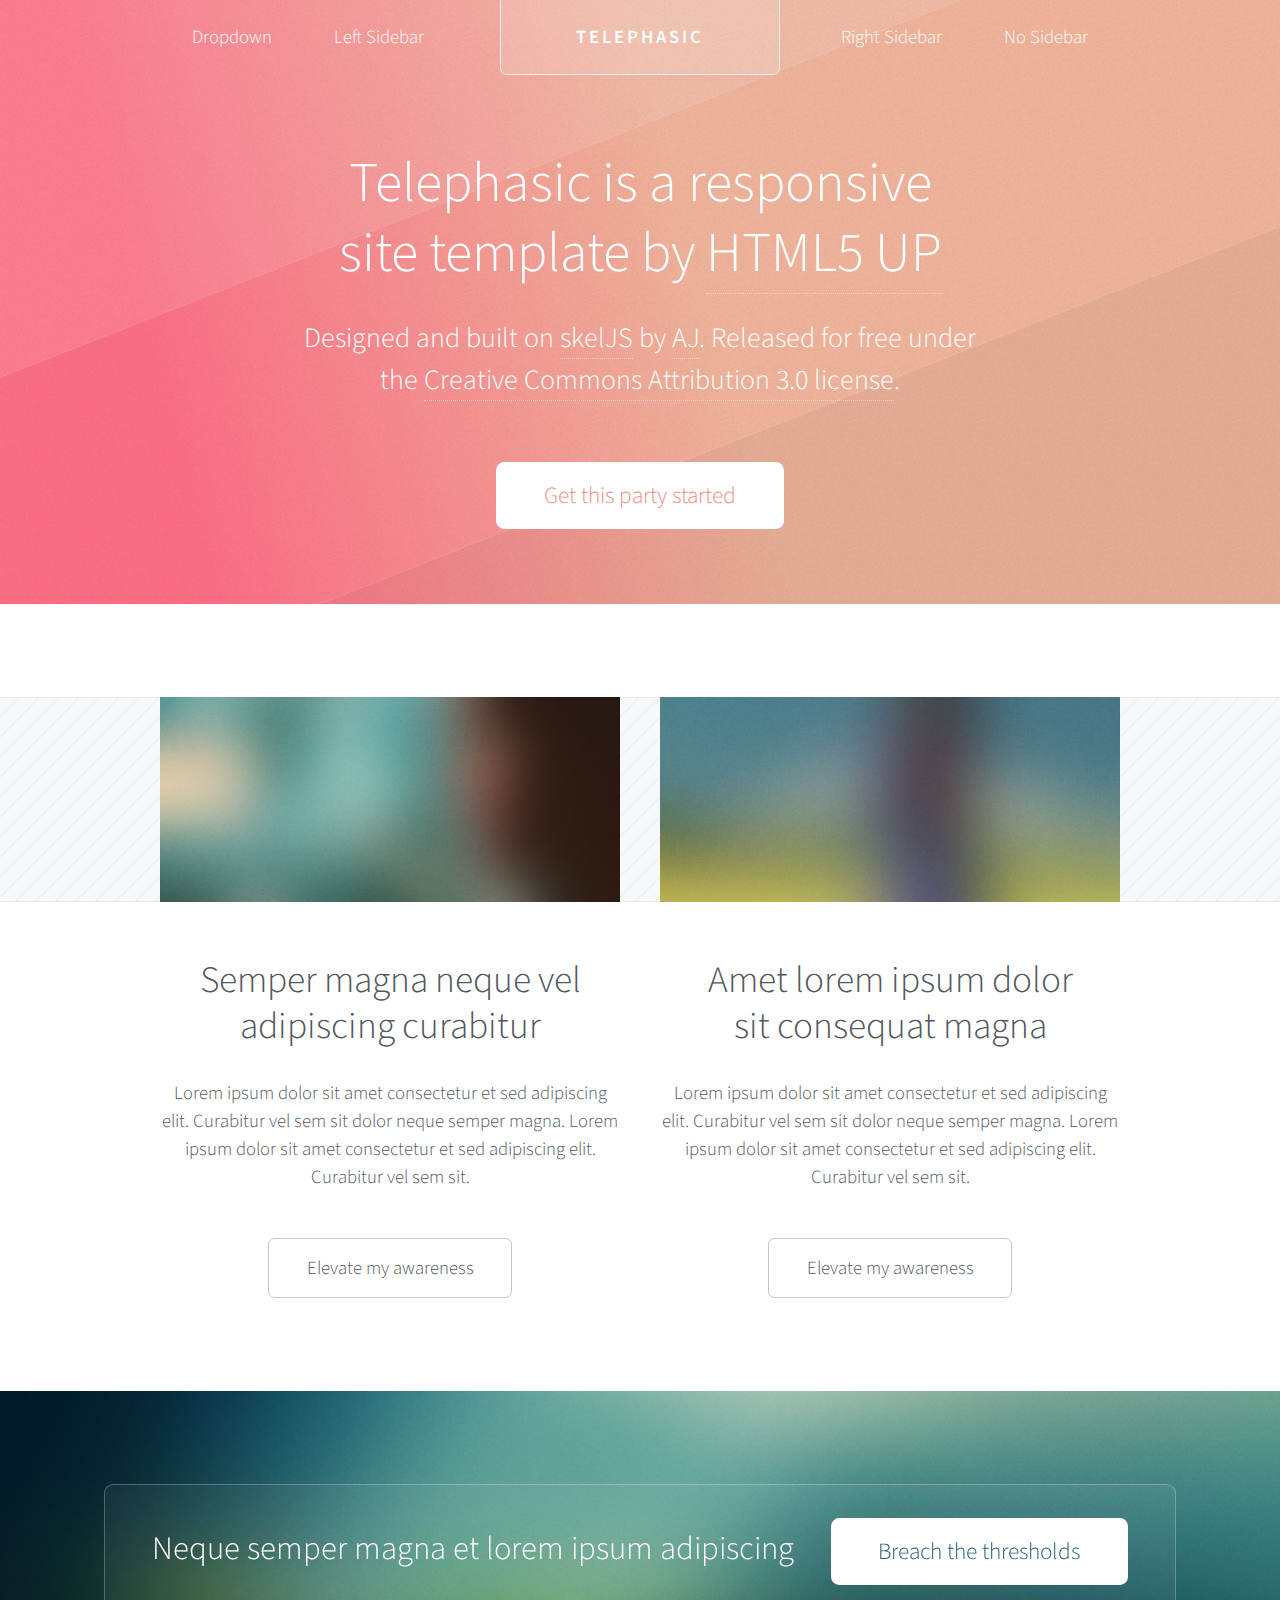
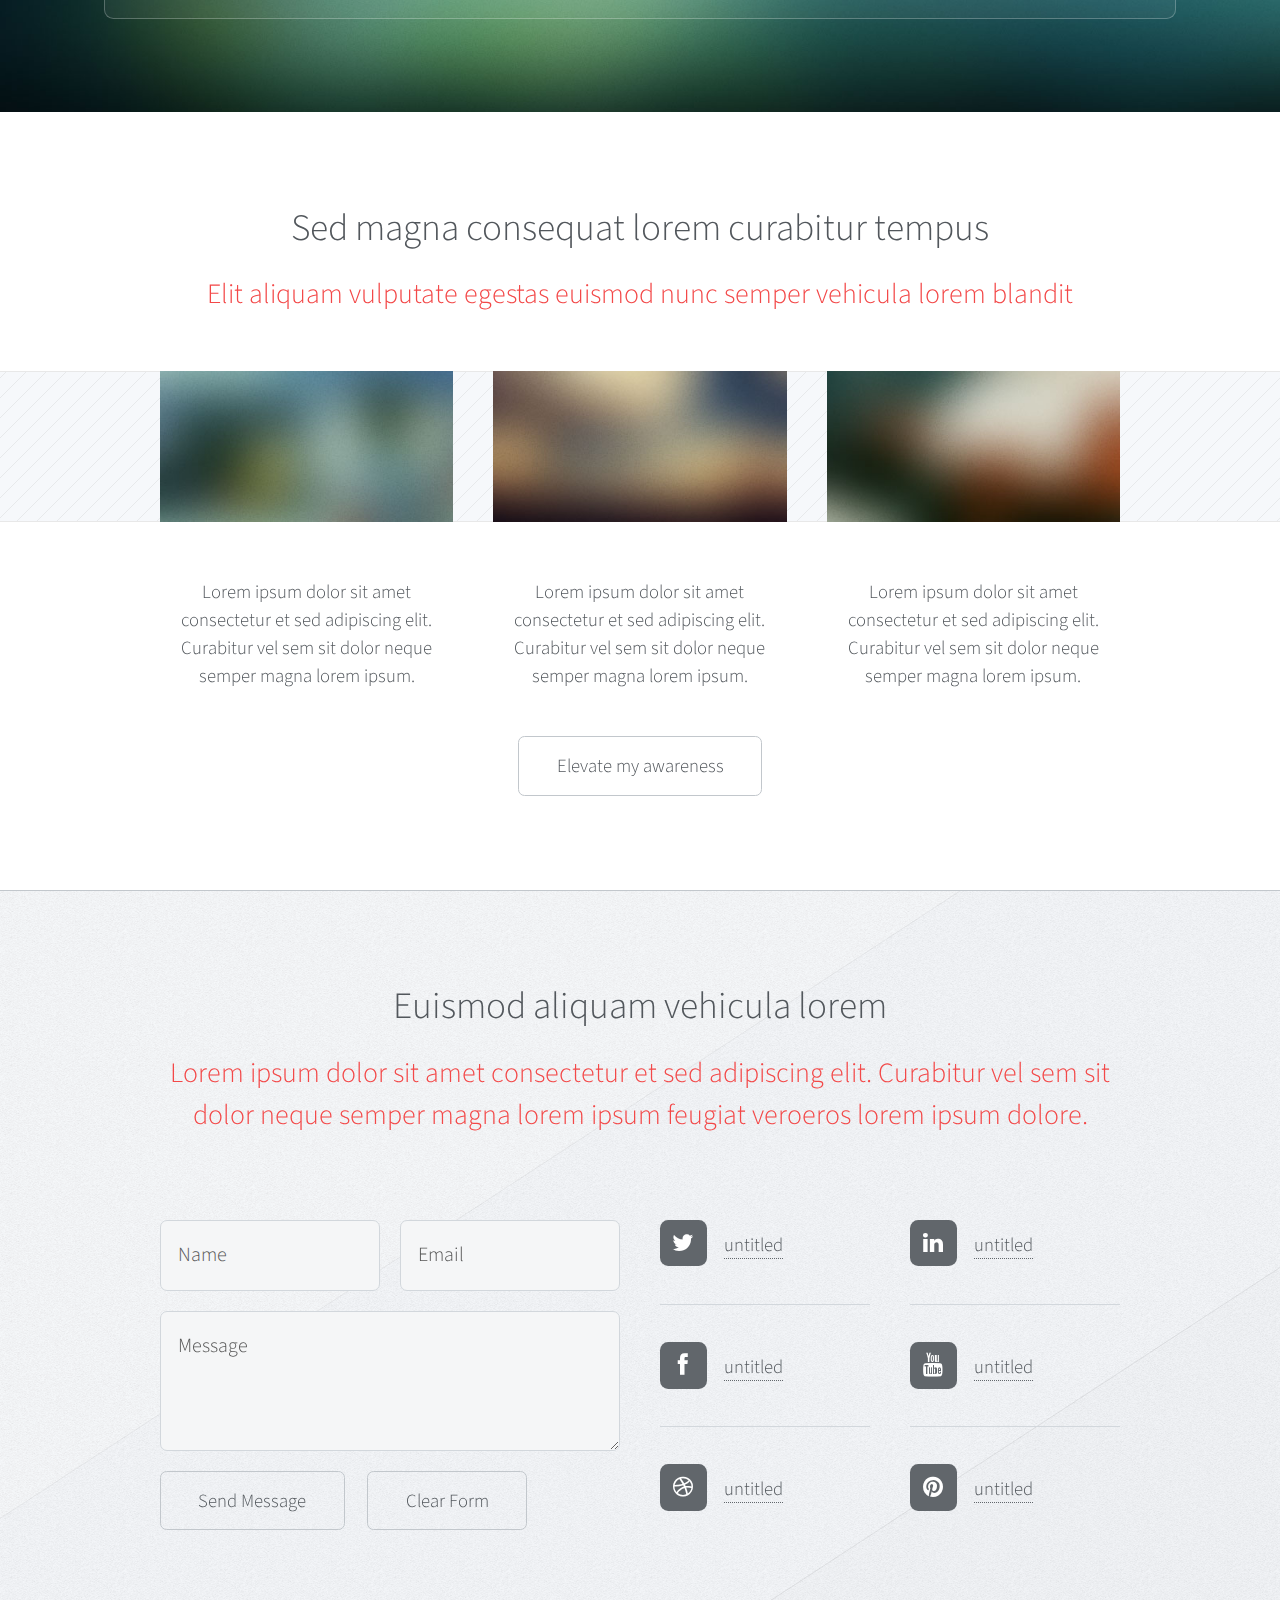
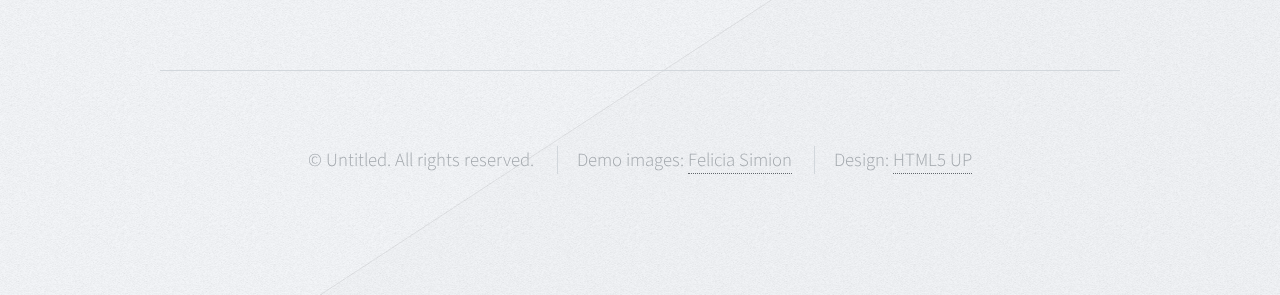
==== new.html @ c493cee6 "updating index and new files" ====
<!DOCTYPE HTML>
<!--
	Telephasic 1.0 by HTML5 UP
	html5up.net | @n33co
	Free for personal and commercial use under the CCA 3.0 license (html5up.net/license)
-->
<html>
	<head>
		<title>Telephasic by HTML5 UP</title>
		<meta http-equiv="content-type" content="text/html; charset=utf-8" />
		<meta name="description" content="" />
		<meta name="keywords" content="" />
		<link href="http://fonts.googleapis.com/css?family=Source+Sans+Pro:300,600" rel="stylesheet" type="text/css" />
		<!--[if lte IE 8]><script src="js/html5shiv.js"><![endif]-->
		<script src="js/jquery.min.js"></script>
		<script src="js/jquery.dropotron.js"></script>
		<script src="js/skel.min.js"></script>
		<script src="js/skel-panels.min.js"></script>
		<script src="js/init.js"></script>
		<noscript>
			<link rel="stylesheet" href="css/skel-noscript.css" />
			<link rel="stylesheet" href="css/style.css" />
			<link rel="stylesheet" href="css/style-n1.css" />
		</noscript>
	</head>
	<body class="homepage">

		<!-- Header Wrapper -->
			<div id="header-wrapper">
						
				<!-- Header -->
					<div id="header" class="container">
						
						<!-- Logo -->
							<h1 id="logo"><a href="index.html">Telephasic</a></h1>
						
						<!-- Nav -->
							<nav id="nav">
								<ul>
									<li>
										<a href="">Dropdown</a>
										<ul>
											<li><a href="#">Lorem ipsum dolor</a></li>
											<li><a href="#">Magna phasellus</a></li>
											<li><a href="#">Etiam dolore nisl</a></li>
											<li>
												<span>Phasellus consequat</span>
												<ul>
													<li><a href="#">Lorem ipsum dolor</a></li>
													<li><a href="#">Phasellus consequat</a></li>
													<li><a href="#">Magna phasellus</a></li>
													<li><a href="#">Etiam dolore nisl</a></li>
												</ul>
											</li>
											<li><a href="#">Veroeros feugiat</a></li>
										</ul>
									</li>
									<li><a href="left-sidebar.html">Left Sidebar</a></li>
									<li class="break"><a href="right-sidebar.html">Right Sidebar</a></li>
									<li><a href="no-sidebar.html">No Sidebar</a></li>
								</ul>
							</nav>

					</div>

				<!-- Hero -->
					<section id="hero" class="container">
						<header>
							<h2>Telephasic is a responsive<br />
							site template by <a href="http://html5up.net/">HTML5 UP</a></h2>
						</header>
						<p>Designed and built on <a href="http://skeljs.org">skelJS</a> by <a href="http://n33.co">AJ</a>. Released for free under<br />
						the <a href="http://html5up.net/license/">Creative Commons Attribution 3.0 license</a>.</p>
						<ul class="actions">
							<li><a href="#" class="button">Get this party started</a></li>
						</ul>
					</section>

			</div>

		<!-- Features 1 -->
			<div class="wrapper">

				<div class="container">
					<div class="row">
						<section class="6u feature">
							<div class="image-wrapper first">
								<a href="http://ineedchemicalx.deviantart.com/art/Mind-is-a-clear-stage-375431607" class="image full first"><img src="images/pic01.jpg" alt="" /></a>
							</div>
							<header>
								<h2>Semper magna neque vel<br />
								adipiscing curabitur</h2>
							</header>
							<p>Lorem ipsum dolor sit amet consectetur et sed adipiscing elit. Curabitur vel 
							sem sit dolor neque semper magna. Lorem ipsum dolor sit amet consectetur et sed 
							adipiscing elit. Curabitur vel sem sit.</p>
							<ul class="actions">
								<li><a href="#" class="button">Elevate my awareness</a></li>
							</ul>
						</section>
						<section class="6u feature">
							<div class="image-wrapper">
								<a href="http://ineedchemicalx.deviantart.com/art/Freebird-378379295" class="image full"><img src="images/pic02.jpg" alt="" /></a>
							</div>
							<header>
								<h2>Amet lorem ipsum dolor<br />
								sit consequat magna</h2>
							</header>
							<p>Lorem ipsum dolor sit amet consectetur et sed adipiscing elit. Curabitur vel 
							sem sit dolor neque semper magna. Lorem ipsum dolor sit amet consectetur et sed 
							adipiscing elit. Curabitur vel sem sit.</p>
							<ul class="actions">
								<li><a href="#" class="button">Elevate my awareness</a></li>
							</ul>
						</section>
					</div>
				</div>

			</div>
			
		<!-- Promo -->
			<div id="promo-wrapper">
			
				<section id="promo">
					<h2>Neque semper magna et lorem ipsum adipiscing</h2>
					<a href="http://ineedchemicalx.deviantart.com/art/A-breath-of-Hope-366359145" class="button">Breach the thresholds</a>
				</section>
			
			</div>
			
		<!-- Features 2 -->
			<div class="wrapper">
			
				<section class="container">
					<header class="major">
						<h2>Sed magna consequat lorem curabitur tempus</h2>
						<span>Elit aliquam vulputate egestas euismod nunc semper vehicula lorem blandit</span>
					</header>
					<div class="row features">
						<section class="4u feature">
							<div class="image-wrapper first">
								<a href="http://ineedchemicalx.deviantart.com/art/Time-goes-by-too-fast-335982438" class="image full"><img src="images/pic03.jpg" alt="" /></a>
							</div>
							<p>Lorem ipsum dolor sit amet consectetur et sed adipiscing elit. Curabitur 
							vel sem sit dolor neque semper magna lorem ipsum.</p>
						</section>
						<section class="4u feature">
							<div class="image-wrapper">
								<a href="http://ineedchemicalx.deviantart.com/art/Kingdom-of-the-Wind-348268044" class="image full"><img src="images/pic04.jpg" alt="" /></a>
							</div>
							<p>Lorem ipsum dolor sit amet consectetur et sed adipiscing elit. Curabitur 
							vel sem sit dolor neque semper magna lorem ipsum.</p>
						</section>
						<section class="4u feature">
							<div class="image-wrapper">
								<a href="http://ineedchemicalx.deviantart.com/art/Elysium-355393900" class="image full"><img src="images/pic05.jpg" alt="" /></a>
							</div>
							<p>Lorem ipsum dolor sit amet consectetur et sed adipiscing elit. Curabitur 
							vel sem sit dolor neque semper magna lorem ipsum.</p>
						</section>
					</div>
					<ul class="actions major">
						<li><a href="#" class="button">Elevate my awareness</a></li>
					</ul>
				</section>
			
			</div>

		<!-- Footer Wrapper -->
			<div id="footer-wrapper">

				<!-- Footer -->
					<div id="footer" class="container">
						<header class="major">
							<h2>Euismod aliquam vehicula lorem</h2>
							<span>Lorem ipsum dolor sit amet consectetur et sed adipiscing elit. Curabitur vel sem sit<br />
							dolor neque semper magna lorem ipsum feugiat veroeros lorem ipsum dolore.</span>
						</header>
						<div class="row">
							<section class="6u">
								<form method="post" action="#">
									<div class="row half">
										<div class="6u">
											<input name="name" placeholder="Name" type="text" class="text" />
										</div>
										<div class="6u">
											<input name="email" placeholder="Email" type="text" class="text" />
										</div>
									</div>
									<div class="row half">
										<div class="12u">
											<textarea name="message" placeholder="Message"></textarea>
										</div>
									</div>
									<div class="row half">
										<div class="12u">
											<ul class="actions">
												<li><a href="#" class="button">Send Message</a></li>
												<li><a href="#" class="button">Clear Form</a></li>
											</ul>
										</div>
									</div>
								</form>
							</section>
							<section class="6u">
								<div class="row no-collapse-1">
									<ul class="divided icons 6u">
										<li class="icon icon-twitter"><a href="#"><span class="extra">twitter.com/</span>untitled</a></li>
										<li class="icon icon-facebook"><a href="#"><span class="extra">facebook.com/</span>untitled</a></li>
										<li class="icon icon-dribbble"><a href="#"><span class="extra">dribbble.com/</span>untitled</a></li>
									</ul>
									<ul class="divided icons 6u">
										<li class="icon icon-linkedin"><a href="#"><span class="extra">linkedin.com/</span>untitled</a></li>
										<li class="icon icon-youtube"><a href="#"><span class="extra">youtube.com/</span>untitled</a></li>
										<li class="icon icon-pinterest"><a href="#"><span class="extra">pinterest.com/</span>untitled</a></li>
									</ul>
								</div>
							</section>
						</div>
					</div>

				<!-- Copyright -->
					<div id="copyright" class="container">
						<ul class="menu">
							<li>&copy; Untitled. All rights reserved.</li>
							<li>Demo images: <a href="http://ineedchemicalx.deviantart.com/">Felicia Simion</a></li>
							<li>Design: <a href="http://html5up.net/">HTML5 UP</a></li>
						</ul>
					</div>

			</div>

	</body>
</html>
---- css/skel-noscript.css ----
html,body,div,span,applet,object,iframe,h1,h2,h3,h4,h5,h6,p,blockquote,pre,a,abbr,acronym,address,big,cite,code,del,dfn,em,img,ins,kbd,q,s,samp,small,strike,strong,sub,sup,tt,var,b,u,i,center,dl,dt,dd,ol,ul,li,fieldset,form,label,legend,table,caption,tbody,tfoot,thead,tr,th,td,article,aside,canvas,details,embed,figure,figcaption,footer,header,hgroup,menu,nav,output,ruby,section,summary,time,mark,audio,video{margin:0;padding:0;border:0;font-size:100%;font:inherit;vertical-align:baseline}article,aside,details,figcaption,figure,footer,header,hgroup,menu,nav,section{display:block}body{line-height:1}ol,ul{list-style:none}blockquote,q{quotes:none}blockquote:before,blockquote:after,q:before,q:after{content:'';content:none}table{border-collapse:collapse;border-spacing:0}body{-webkit-text-size-adjust:none}*,*:before,*:after{-moz-box-sizing:border-box;-webkit-box-sizing:border-box;-o-box-sizing:border-box;-ms-box-sizing:border-box;box-sizing:border-box}.container{width:1200px;margin:0 auto}.\31 2u{width:100%}.\31 1u{width:91.6666666667%}.\31 0u{width:83.3333333333%}.\39 u{width:75%}.\38 u{width:66.6666666667%}.\37 u{width:58.3333333333%}.\36 u{width:50%}.\35 u{width:41.6666666667%}.\34 u{width:33.3333333333%}.\33 u{width:25%}.\32 u{width:16.6666666667%}.\31 u{width:8.3333333333%}.\-11u{margin-left:91.6666666667%}.\-10u{margin-left:83.3333333333%}.\-9u{margin-left:75%}.\-8u{margin-left:66.6666666667%}.\-7u{margin-left:58.3333333333%}.\-6u{margin-left:50%}.\-5u{margin-left:41.6666666667%}.\-4u{margin-left:33.3333333333%}.\-3u{margin-left:25%}.\-2u{margin-left:16.6666666667%}.\-1u{margin-left:8.3333333333%}.row>*{padding:50px 0 0 50px;float:left;-moz-box-sizing:border-box;-webkit-box-sizing:border-box;-o-box-sizing:border-box;-ms-box-sizing:border-box;box-sizing:border-box}.row+.row>*{padding-top:50px}.row{margin-left:-50px}.row:after{content:'';display:block;clear:both;height:0}.row:first-child>*{padding-top:0}.row>*{padding-top:0}.row.flush{margin-left:0}.row.flush>*{padding:0 !important}.row.half>*{padding:25px 0 0 25px}.row.half+.row.half>*{padding-top:25px}.row.half{margin-left:-25px}.row.double>*{padding:100px 0 0 100px}.row.double+.row.double>*{padding-top:100px}.row.double{margin-left:-100px}
---- css/style.css ----
@charset 'UTF-8';

@font-face {
	font-family: 'FontAwesome';
	src: url('font/fontawesome-webfont.eot?v=3.2.1');
	src: url('font/fontawesome-webfont.eot?#iefix&v=3.2.1') format('embedded-opentype'), url('font/fontawesome-webfont.woff?v=3.2.1') format('woff'), url('font/fontawesome-webfont.ttf?v=3.2.1') format('truetype'), url('font/fontawesome-webfont.svg#fontawesomeregular?v=3.2.1') format('svg');
	font-weight: normal;
	font-style: normal;
}

/*
	Telephasic 1.0 by HTML5 UP
	html5up.net | @n33co
	Free for personal and commercial use under the CCA 3.0 license (html5up.net/license)
*/

/*********************************************************************************/
/* Basic                                                                         */
/*********************************************************************************/

	body
	{
		background: #f5f7fa;
	}

	body,input,textarea,select
	{
		font-family: 'Source Sans Pro', sans-serif;
		font-weight: 300;
		color: #52575c;
	}

	h1,h2,h3,h4,h5,h6
	{
		font-weight: 300;
		color: #52575c;
	}
	
		h1 a, h2 a, h3 a, h4 a, h5 a, h6 a
		{
			color: inherit;
			text-decoration: none;
		}

	a
	{
		color: inherit;
		text-decoration: none;
		border-bottom: dotted 1px #62676c;
		-moz-transition: color 0.25s ease-in-out, border-color 0.25s ease-in-out, background-color 0.25s ease-in-out;
		-webkit-transition: color 0.25s ease-in-out, border-color 0.25s ease-in-out, background-color 0.25s ease-in-out;
		-o-transition: color 0.25s ease-in-out, border-color 0.25s ease-in-out, background-color 0.25s ease-in-out;
		-ms-transition: color 0.25s ease-in-out, border-color 0.25s ease-in-out, background-color 0.25s ease-in-out;
		transition: color 0.25s ease-in-out, border-color 0.25s ease-in-out, background-color 0.25s ease-in-out;
	}
	
		a:hover
		{
			color: #f35858;
			border-bottom-color: rgba(255,255,255,0);
		}

	strong, b
	{
		font-weight: 300;
		color: #42474c;
	}
	
	em, i
	{
		font-style: italic;
	}
	
	sub
	{
		position: relative;
		top: 0.5em;
		font-size: 0.8em;
	}
	
	sup
	{
		position: relative;
		top: -0.5em;
		font-size: 0.8em;
	}
	
	hr
	{
		border: 0;
		border-top: solid 1px #ddd;
	}
	
	blockquote
	{
		border-left: solid 0.5em #ddd;
		padding: 1em 0 1em 2em;
		font-style: italic;
	}
	
	p, ul, ol, dl, table, .features
	{
		margin-bottom: 1.5em;
	}

	br.clear
	{
		clear: both;
	}

	header
	{
	}
	
		header > span
		{
			display: block;
			color: #f34848;
		}

		header.major
		{
			text-align: center;
		}

	.feature
	{
		text-align: center;
	}
	
	/* Sections/Articles */
	
		section,
		article
		{
			margin-bottom: 3em;
		}
		
		section > :last-child,
		article > :last-child
		{
			margin-bottom: 0;
		}

		section:last-child,
		article:last-child
		{
			margin-bottom: 0;
		}
		
		.row > section,
		.row > article
		{
			margin-bottom: 0;
		}

	/* Images */

		.image
		{
			display: inline-block;
			-moz-transition: opacity 0.25s ease-in-out;
			-webkit-transition: opacity 0.25s ease-in-out;
			-o-transition: opacity 0.25s ease-in-out;
			-ms-transition: opacity 0.25s ease-in-out;
			transition: opacity 0.25s ease-in-out;
			outline: 0;
			border: 0;
		}
		
			.image img
			{
				display: block;
				width: 100%;
			}

			.image.full
			{
				display: block;
				width: 100%;
				margin: 0 0 3em 0;
			}
			
			.image.left
			{
				float: left;
				margin: 0 2em 2em 0;
			}
			
			.image.centered
			{
				display: block;
				margin: 0 0 3em 0;
			}

				.image.centered img
				{
					margin: 0 auto;
					width: auto;
				}

			a.image:hover
			{
				opacity: 0.85;
			}

	/* Lists */

		ul.default
		{
		}

		ul.actions
		{
			padding-top: 1em;
		}
		
			ul.actions.major
			{
				text-align: center;
			}
		
			ul.actions li
			{
				display: inline-block;
				margin-left: 1em;
			}
			
				ul.actions li:first-child
				{
					margin-left: 0;
				}

		ul.divided
		{
		}

			ul.divided li
			{
				border-top: solid 1px #d2d7dc;
				padding-top: 2em;
				margin-top: 2em;
			}
			
			ul.divided li:first-child
			{
				padding-top: 0;
				margin-top: 0;
				border-top: 0;
			}

		ul.icons
		{
		}
		
			ul.icons li:before
			{
				display: inline-block;
				color: #fff;
				background: #61666b;
				width: 2em;
				height: 2em;
				border-radius: 0.35em;
				text-align: center;
				line-height: 2em;
				margin-right: 0.75em;
			}

		ul.menu
		{
		}
		
			ul.menu li
			{
				display: inline-block;
				border-left: solid 1px #d2d7dc;
				padding-left: 1em;
				margin-left: 1em;
			}
			
			ul.menu li:first-child
			{
				border-left: 0;
				padding-left: 0;
				margin-left: 0;
			}

		ol.default
		{
		}

	/* Forms */

		form
		{
		}
		
			form .actions
			{
				padding-top: 0;
			}
		
			form label
			{
				display: block;
			}
		
			form input.text,
			form select,
			form textarea
			{
				-webkit-appearance: none;
				display: block;
				background: #f3f4f5;
				border: solid 1px #d2d7dc;
				border-radius: 0.35em;
				width: 100%;
				padding: 0.85em;
				-moz-transition: background-color 0.25s ease-in-out;
				-webkit-transition: background-color 0.25s ease-in-out;
				-o-transition: background-color 0.25s ease-in-out;
				-ms-transition: background-color 0.25s ease-in-out;
				transition: background-color 0.25s ease-in-out;
			}

				form input.text:focus,
				form select:focus,
				form textarea:focus
				{
					background: #fff;
				}
				
				form textarea
				{
					min-height: 7em;
				}

				form .formerize-placeholder
				{
					color: #555 !important;
				}

				form ::-webkit-input-placeholder
				{
					color: #555 !important;
				}

				form :-moz-placeholder
				{
					color: #555 !important;
				}

				form ::-moz-placeholder
				{
					color: #555 !important;
				}

				form :-ms-input-placeholder
				{
					color: #555 !important;
				}

				form ::-moz-focus-inner
				{
					border: 0;
				}
			
	/* Tables */
	
		table
		{
			width: 100%;
		}
		
			table.style1
			{
				width: 100%;
			}
			
				table.style1 tbody tr:nth-child(2n+2)
				{
					background: #f4f4f4;
				}
				
				table.style1 td
				{
					padding: 0.5em 1em 0.5em 1em;
				}
				
				table.style1 th
				{
					text-align: left;
					font-weight: bold;
					padding: 0.5em 1em 0.5em 1em;
				}
			
				table.style1 thead
				{
					background: #444;
					color: #fff;
				}
				
				table.style1 tfoot
				{
					background: #eee;
				}
				
				table.style1 tbody
				{
				}

	/* Buttons */
		
		.button
		{
			display: inline-block;
			color: inherit;
			text-decoration: none;
			border: solid 1px #c2c7cc;
			border-radius: 0.35em;
			padding: 0.8em 2em 0.8em 2em;
		}

			.button:hover
			{
				color: #f35858;
				border-color: rgba(243,88,88,0.5);
			}
			
			.button:active
			{
			}
		
			.button.alt
			{
			}

				.button.alt:hover
				{
				}
				
				.button.alt:active
				{
				}
		
			.button.small
			{
			}
			
			.button.big
			{
			}
			
			.button.huge
			{
			}

/*********************************************************************************/
/* Icons                                                                         */
/* Powered by Font Awesome by Dave Gandy | http://fontawesome.io                 */
/* Licensed under the SIL OFL 1.1 (font), MIT (CSS)                              */
/*********************************************************************************/

	.icon
	{
		text-decoration: none;
	}

		.icon:before
		{
			font-family: FontAwesome;
			font-size: 1.25em;
			text-decoration: none;
			font-weight: normal;
			font-style: normal;
			-webkit-text-rendering: optimizeLegibility;
			-moz-text-rendering: optimizeLegibility;
			-ms-text-rendering: optimizeLegibility;
			-o-text-rendering: optimizeLegibility;
			text-rendering: optimizeLegibility;
			-webkit-font-smoothing: antialiased;
			-moz-font-smoothing: antialiased;
			-ms-font-smoothing: antialiased;
			-o-font-smoothing: antialiased;
			font-smoothing: antialiased;
		}

		.icon-glass:before{content:"\f000";}
		.icon-music:before{content:"\f001";}
		.icon-search:before{content:"\f002";}
		.icon-envelope-alt:before{content:"\f003";}
		.icon-heart:before{content:"\f004";}
		.icon-star:before{content:"\f005";}
		.icon-star-empty:before{content:"\f006";}
		.icon-user:before{content:"\f007";}
		.icon-film:before{content:"\f008";}
		.icon-th-large:before{content:"\f009";}
		.icon-th:before{content:"\f00a";}
		.icon-th-list:before{content:"\f00b";}
		.icon-ok:before{content:"\f00c";}
		.icon-remove:before{content:"\f00d";}
		.icon-zoom-in:before{content:"\f00e";}
		.icon-zoom-out:before{content:"\f010";}
		.icon-power-off:before,.icon-off:before{content:"\f011";}
		.icon-signal:before{content:"\f012";}
		.icon-gear:before,.icon-cog:before{content:"\f013";}
		.icon-trash:before{content:"\f014";}
		.icon-home:before{content:"\f015";}
		.icon-file-alt:before{content:"\f016";}
		.icon-time:before{content:"\f017";}
		.icon-road:before{content:"\f018";}
		.icon-download-alt:before{content:"\f019";}
		.icon-download:before{content:"\f01a";}
		.icon-upload:before{content:"\f01b";}
		.icon-inbox:before{content:"\f01c";}
		.icon-play-circle:before{content:"\f01d";}
		.icon-rotate-right:before,.icon-repeat:before{content:"\f01e";}
		.icon-refresh:before{content:"\f021";}
		.icon-list-alt:before{content:"\f022";}
		.icon-lock:before{content:"\f023";}
		.icon-flag:before{content:"\f024";}
		.icon-headphones:before{content:"\f025";}
		.icon-volume-off:before{content:"\f026";}
		.icon-volume-down:before{content:"\f027";}
		.icon-volume-up:before{content:"\f028";}
		.icon-qrcode:before{content:"\f029";}
		.icon-barcode:before{content:"\f02a";}
		.icon-tag:before{content:"\f02b";}
		.icon-tags:before{content:"\f02c";}
		.icon-book:before{content:"\f02d";}
		.icon-bookmark:before{content:"\f02e";}
		.icon-print:before{content:"\f02f";}
		.icon-camera:before{content:"\f030";}
		.icon-font:before{content:"\f031";}
		.icon-bold:before{content:"\f032";}
		.icon-italic:before{content:"\f033";}
		.icon-text-height:before{content:"\f034";}
		.icon-text-width:before{content:"\f035";}
		.icon-align-left:before{content:"\f036";}
		.icon-align-center:before{content:"\f037";}
		.icon-align-right:before{content:"\f038";}
		.icon-align-justify:before{content:"\f039";}
		.icon-list:before{content:"\f03a";}
		.icon-indent-left:before{content:"\f03b";}
		.icon-indent-right:before{content:"\f03c";}
		.icon-facetime-video:before{content:"\f03d";}
		.icon-picture:before{content:"\f03e";}
		.icon-pencil:before{content:"\f040";}
		.icon-map-marker:before{content:"\f041";}
		.icon-adjust:before{content:"\f042";}
		.icon-tint:before{content:"\f043";}
		.icon-edit:before{content:"\f044";}
		.icon-share:before{content:"\f045";}
		.icon-check:before{content:"\f046";}
		.icon-move:before{content:"\f047";}
		.icon-step-backward:before{content:"\f048";}
		.icon-fast-backward:before{content:"\f049";}
		.icon-backward:before{content:"\f04a";}
		.icon-play:before{content:"\f04b";}
		.icon-pause:before{content:"\f04c";}
		.icon-stop:before{content:"\f04d";}
		.icon-forward:before{content:"\f04e";}
		.icon-fast-forward:before{content:"\f050";}
		.icon-step-forward:before{content:"\f051";}
		.icon-eject:before{content:"\f052";}
		.icon-chevron-left:before{content:"\f053";}
		.icon-chevron-right:before{content:"\f054";}
		.icon-plus-sign:before{content:"\f055";}
		.icon-minus-sign:before{content:"\f056";}
		.icon-remove-sign:before{content:"\f057";}
		.icon-ok-sign:before{content:"\f058";}
		.icon-question-sign:before{content:"\f059";}
		.icon-info-sign:before{content:"\f05a";}
		.icon-screenshot:before{content:"\f05b";}
		.icon-remove-circle:before{content:"\f05c";}
		.icon-ok-circle:before{content:"\f05d";}
		.icon-ban-circle:before{content:"\f05e";}
		.icon-arrow-left:before{content:"\f060";}
		.icon-arrow-right:before{content:"\f061";}
		.icon-arrow-up:before{content:"\f062";}
		.icon-arrow-down:before{content:"\f063";}
		.icon-mail-forward:before,.icon-share-alt:before{content:"\f064";}
		.icon-resize-full:before{content:"\f065";}
		.icon-resize-small:before{content:"\f066";}
		.icon-plus:before{content:"\f067";}
		.icon-minus:before{content:"\f068";}
		.icon-asterisk:before{content:"\f069";}
		.icon-exclamation-sign:before{content:"\f06a";}
		.icon-gift:before{content:"\f06b";}
		.icon-leaf:before{content:"\f06c";}
		.icon-fire:before{content:"\f06d";}
		.icon-eye-open:before{content:"\f06e";}
		.icon-eye-close:before{content:"\f070";}
		.icon-warning-sign:before{content:"\f071";}
		.icon-plane:before{content:"\f072";}
		.icon-calendar:before{content:"\f073";}
		.icon-random:before{content:"\f074";}
		.icon-comment:before{content:"\f075";}
		.icon-magnet:before{content:"\f076";}
		.icon-chevron-up:before{content:"\f077";}
		.icon-chevron-down:before{content:"\f078";}
		.icon-retweet:before{content:"\f079";}
		.icon-shopping-cart:before{content:"\f07a";}
		.icon-folder-close:before{content:"\f07b";}
		.icon-folder-open:before{content:"\f07c";}
		.icon-resize-vertical:before{content:"\f07d";}
		.icon-resize-horizontal:before{content:"\f07e";}
		.icon-bar-chart:before{content:"\f080";}
		.icon-twitter-sign:before{content:"\f081";}
		.icon-facebook-sign:before{content:"\f082";}
		.icon-camera-retro:before{content:"\f083";}
		.icon-key:before{content:"\f084";}
		.icon-gears:before,.icon-cogs:before{content:"\f085";}
		.icon-comments:before{content:"\f086";}
		.icon-thumbs-up-alt:before{content:"\f087";}
		.icon-thumbs-down-alt:before{content:"\f088";}
		.icon-star-half:before{content:"\f089";}
		.icon-heart-empty:before{content:"\f08a";}
		.icon-signout:before{content:"\f08b";}
		.icon-linkedin-sign:before{content:"\f08c";}
		.icon-pushpin:before{content:"\f08d";}
		.icon-external-link:before{content:"\f08e";}
		.icon-signin:before{content:"\f090";}
		.icon-trophy:before{content:"\f091";}
		.icon-github-sign:before{content:"\f092";}
		.icon-upload-alt:before{content:"\f093";}
		.icon-lemon:before{content:"\f094";}
		.icon-phone:before{content:"\f095";}
		.icon-unchecked:before,.icon-check-empty:before{content:"\f096";}
		.icon-bookmark-empty:before{content:"\f097";}
		.icon-phone-sign:before{content:"\f098";}
		.icon-twitter:before{content:"\f099";}
		.icon-facebook:before{content:"\f09a";}
		.icon-github:before{content:"\f09b";}
		.icon-unlock:before{content:"\f09c";}
		.icon-credit-card:before{content:"\f09d";}
		.icon-rss:before{content:"\f09e";}
		.icon-hdd:before{content:"\f0a0";}
		.icon-bullhorn:before{content:"\f0a1";}
		.icon-bell:before{content:"\f0a2";}
		.icon-certificate:before{content:"\f0a3";}
		.icon-hand-right:before{content:"\f0a4";}
		.icon-hand-left:before{content:"\f0a5";}
		.icon-hand-up:before{content:"\f0a6";}
		.icon-hand-down:before{content:"\f0a7";}
		.icon-circle-arrow-left:before{content:"\f0a8";}
		.icon-circle-arrow-right:before{content:"\f0a9";}
		.icon-circle-arrow-up:before{content:"\f0aa";}
		.icon-circle-arrow-down:before{content:"\f0ab";}
		.icon-globe:before{content:"\f0ac";}
		.icon-wrench:before{content:"\f0ad";}
		.icon-tasks:before{content:"\f0ae";}
		.icon-filter:before{content:"\f0b0";}
		.icon-briefcase:before{content:"\f0b1";}
		.icon-fullscreen:before{content:"\f0b2";}
		.icon-group:before{content:"\f0c0";}
		.icon-link:before{content:"\f0c1";}
		.icon-cloud:before{content:"\f0c2";}
		.icon-beaker:before{content:"\f0c3";}
		.icon-cut:before{content:"\f0c4";}
		.icon-copy:before{content:"\f0c5";}
		.icon-paperclip:before,.icon-paper-clip:before{content:"\f0c6";}
		.icon-save:before{content:"\f0c7";}
		.icon-sign-blank:before{content:"\f0c8";}
		.icon-reorder:before{content:"\f0c9";}
		.icon-list-ul:before{content:"\f0ca";}
		.icon-list-ol:before{content:"\f0cb";}
		.icon-strikethrough:before{content:"\f0cc";}
		.icon-underline:before{content:"\f0cd";}
		.icon-table:before{content:"\f0ce";}
		.icon-magic:before{content:"\f0d0";}
		.icon-truck:before{content:"\f0d1";}
		.icon-pinterest:before{content:"\f0d2";}
		.icon-pinterest-sign:before{content:"\f0d3";}
		.icon-google-plus-sign:before{content:"\f0d4";}
		.icon-google-plus:before{content:"\f0d5";}
		.icon-money:before{content:"\f0d6";}
		.icon-caret-down:before{content:"\f0d7";}
		.icon-caret-up:before{content:"\f0d8";}
		.icon-caret-left:before{content:"\f0d9";}
		.icon-caret-right:before{content:"\f0da";}
		.icon-columns:before{content:"\f0db";}
		.icon-sort:before{content:"\f0dc";}
		.icon-sort-down:before{content:"\f0dd";}
		.icon-sort-up:before{content:"\f0de";}
		.icon-envelope:before{content:"\f0e0";}
		.icon-linkedin:before{content:"\f0e1";}
		.icon-rotate-left:before,.icon-undo:before{content:"\f0e2";}
		.icon-legal:before{content:"\f0e3";}
		.icon-dashboard:before{content:"\f0e4";}
		.icon-comment-alt:before{content:"\f0e5";}
		.icon-comments-alt:before{content:"\f0e6";}
		.icon-bolt:before{content:"\f0e7";}
		.icon-sitemap:before{content:"\f0e8";}
		.icon-umbrella:before{content:"\f0e9";}
		.icon-paste:before{content:"\f0ea";}
		.icon-lightbulb:before{content:"\f0eb";}
		.icon-exchange:before{content:"\f0ec";}
		.icon-cloud-download:before{content:"\f0ed";}
		.icon-cloud-upload:before{content:"\f0ee";}
		.icon-user-md:before{content:"\f0f0";}
		.icon-stethoscope:before{content:"\f0f1";}
		.icon-suitcase:before{content:"\f0f2";}
		.icon-bell-alt:before{content:"\f0f3";}
		.icon-coffee:before{content:"\f0f4";}
		.icon-food:before{content:"\f0f5";}
		.icon-file-text-alt:before{content:"\f0f6";}
		.icon-building:before{content:"\f0f7";}
		.icon-hospital:before{content:"\f0f8";}
		.icon-ambulance:before{content:"\f0f9";}
		.icon-medkit:before{content:"\f0fa";}
		.icon-fighter-jet:before{content:"\f0fb";}
		.icon-beer:before{content:"\f0fc";}
		.icon-h-sign:before{content:"\f0fd";}
		.icon-plus-sign-alt:before{content:"\f0fe";}
		.icon-double-angle-left:before{content:"\f100";}
		.icon-double-angle-right:before{content:"\f101";}
		.icon-double-angle-up:before{content:"\f102";}
		.icon-double-angle-down:before{content:"\f103";}
		.icon-angle-left:before{content:"\f104";}
		.icon-angle-right:before{content:"\f105";}
		.icon-angle-up:before{content:"\f106";}
		.icon-angle-down:before{content:"\f107";}
		.icon-desktop:before{content:"\f108";}
		.icon-laptop:before{content:"\f109";}
		.icon-tablet:before{content:"\f10a";}
		.icon-mobile-phone:before{content:"\f10b";}
		.icon-circle-blank:before{content:"\f10c";}
		.icon-quote-left:before{content:"\f10d";}
		.icon-quote-right:before{content:"\f10e";}
		.icon-spinner:before{content:"\f110";}
		.icon-circle:before{content:"\f111";}
		.icon-mail-reply:before,.icon-reply:before{content:"\f112";}
		.icon-github-alt:before{content:"\f113";}
		.icon-folder-close-alt:before{content:"\f114";}
		.icon-folder-open-alt:before{content:"\f115";}
		.icon-expand-alt:before{content:"\f116";}
		.icon-collapse-alt:before{content:"\f117";}
		.icon-smile:before{content:"\f118";}
		.icon-frown:before{content:"\f119";}
		.icon-meh:before{content:"\f11a";}
		.icon-gamepad:before{content:"\f11b";}
		.icon-keyboard:before{content:"\f11c";}
		.icon-flag-alt:before{content:"\f11d";}
		.icon-flag-checkered:before{content:"\f11e";}
		.icon-terminal:before{content:"\f120";}
		.icon-code:before{content:"\f121";}
		.icon-reply-all:before{content:"\f122";}
		.icon-mail-reply-all:before{content:"\f122";}
		.icon-star-half-full:before,.icon-star-half-empty:before{content:"\f123";}
		.icon-location-arrow:before{content:"\f124";}
		.icon-crop:before{content:"\f125";}
		.icon-code-fork:before{content:"\f126";}
		.icon-unlink:before{content:"\f127";}
		.icon-question:before{content:"\f128";}
		.icon-info:before{content:"\f129";}
		.icon-exclamation:before{content:"\f12a";}
		.icon-superscript:before{content:"\f12b";}
		.icon-subscript:before{content:"\f12c";}
		.icon-eraser:before{content:"\f12d";}
		.icon-puzzle-piece:before{content:"\f12e";}
		.icon-microphone:before{content:"\f130";}
		.icon-microphone-off:before{content:"\f131";}
		.icon-shield:before{content:"\f132";}
		.icon-calendar-empty:before{content:"\f133";}
		.icon-fire-extinguisher:before{content:"\f134";}
		.icon-rocket:before{content:"\f135";}
		.icon-maxcdn:before{content:"\f136";}
		.icon-chevron-sign-left:before{content:"\f137";}
		.icon-chevron-sign-right:before{content:"\f138";}
		.icon-chevron-sign-up:before{content:"\f139";}
		.icon-chevron-sign-down:before{content:"\f13a";}
		.icon-html5:before{content:"\f13b";}
		.icon-css3:before{content:"\f13c";}
		.icon-anchor:before{content:"\f13d";}
		.icon-unlock-alt:before{content:"\f13e";}
		.icon-bullseye:before{content:"\f140";}
		.icon-ellipsis-horizontal:before{content:"\f141";}
		.icon-ellipsis-vertical:before{content:"\f142";}
		.icon-rss-sign:before{content:"\f143";}
		.icon-play-sign:before{content:"\f144";}
		.icon-ticket:before{content:"\f145";}
		.icon-minus-sign-alt:before{content:"\f146";}
		.icon-check-minus:before{content:"\f147";}
		.icon-level-up:before{content:"\f148";}
		.icon-level-down:before{content:"\f149";}
		.icon-check-sign:before{content:"\f14a";}
		.icon-edit-sign:before{content:"\f14b";}
		.icon-external-link-sign:before{content:"\f14c";}
		.icon-share-sign:before{content:"\f14d";}
		.icon-compass:before{content:"\f14e";}
		.icon-collapse:before{content:"\f150";}
		.icon-collapse-top:before{content:"\f151";}
		.icon-expand:before{content:"\f152";}
		.icon-euro:before,.icon-eur:before{content:"\f153";}
		.icon-gbp:before{content:"\f154";}
		.icon-dollar:before,.icon-usd:before{content:"\f155";}
		.icon-rupee:before,.icon-inr:before{content:"\f156";}
		.icon-yen:before,.icon-jpy:before{content:"\f157";}
		.icon-renminbi:before,.icon-cny:before{content:"\f158";}
		.icon-won:before,.icon-krw:before{content:"\f159";}
		.icon-bitcoin:before,.icon-btc:before{content:"\f15a";}
		.icon-file:before{content:"\f15b";}
		.icon-file-text:before{content:"\f15c";}
		.icon-sort-by-alphabet:before{content:"\f15d";}
		.icon-sort-by-alphabet-alt:before{content:"\f15e";}
		.icon-sort-by-attributes:before{content:"\f160";}
		.icon-sort-by-attributes-alt:before{content:"\f161";}
		.icon-sort-by-order:before{content:"\f162";}
		.icon-sort-by-order-alt:before{content:"\f163";}
		.icon-thumbs-up:before{content:"\f164";}
		.icon-thumbs-down:before{content:"\f165";}
		.icon-youtube-sign:before{content:"\f166";}
		.icon-youtube:before{content:"\f167";}
		.icon-xing:before{content:"\f168";}
		.icon-xing-sign:before{content:"\f169";}
		.icon-youtube-play:before{content:"\f16a";}
		.icon-dropbox:before{content:"\f16b";}
		.icon-stackexchange:before{content:"\f16c";}
		.icon-instagram:before{content:"\f16d";}
		.icon-flickr:before{content:"\f16e";}
		.icon-adn:before{content:"\f170";}
		.icon-bitbucket:before{content:"\f171";}
		.icon-bitbucket-sign:before{content:"\f172";}
		.icon-tumblr:before{content:"\f173";}
		.icon-tumblr-sign:before{content:"\f174";}
		.icon-long-arrow-down:before{content:"\f175";}
		.icon-long-arrow-up:before{content:"\f176";}
		.icon-long-arrow-left:before{content:"\f177";}
		.icon-long-arrow-right:before{content:"\f178";}
		.icon-apple:before{content:"\f179";}
		.icon-windows:before{content:"\f17a";}
		.icon-android:before{content:"\f17b";}
		.icon-linux:before{content:"\f17c";}
		.icon-dribbble:before{content:"\f17d";}
		.icon-skype:before{content:"\f17e";}
		.icon-foursquare:before{content:"\f180";}
		.icon-trello:before{content:"\f181";}
		.icon-female:before{content:"\f182";}
		.icon-male:before{content:"\f183";}
		.icon-gittip:before{content:"\f184";}
		.icon-sun:before{content:"\f185";}
		.icon-moon:before{content:"\f186";}
		.icon-archive:before{content:"\f187";}
		.icon-bug:before{content:"\f188";}
		.icon-vk:before{content:"\f189";}
		.icon-weibo:before{content:"\f18a";}
		.icon-renren:before{content:"\f18b";}

/*********************************************************************************/
/* Section/Article Types                                                         */
/*********************************************************************************/

	.is-post
	{
	}

	.is-feature
	{
	}
	
	.is-excerpt
	{
	}
	
	.is-highlight
	{
	}

/*********************************************************************************/
/* Wrappers                                                                      */
/*********************************************************************************/

	.wrapper
	{
		position: relative;
		background: #fff;
		overflow-x: hidden;
	}

	.image-wrapper
	{
		position: relative;
	}
	
		.image-wrapper .image
		{
			position: relative;
			z-index: 2;
		}
	
		.image-wrapper.first:before
		{
			content: '';
			display: block;
			width: 2000%;
			height: 100%;
			position: absolute;
			left: -1000%;
			top: 0;
			z-index: 1;
			box-shadow: inset 0px 0px 0px 1px #e8e8e8;
			background: #f6f8fb url('images/image-wrapper.svg');
		}

	#header-wrapper
	{
		position: relative;
		background: #f08c89;
		background-image: url('images/header.svg');
		background-image: url('images/header.svg'), -moz-linear-gradient(75deg, #FF7088 15%, #F2B69D 55%);
		background-image: url('images/header.svg'), -webkit-linear-gradient(75deg, #FF7088 15%, #F2B69D 55%);
		background-image: url('images/header.svg'), -o-linear-gradient(75deg, #FF7088 15%, #F2B69D 55%);
		background-image: url('images/header.svg'), -ms-linear-gradient(75deg, #FF7088 15%, #F2B69D 55%);
		background-image: url('images/header.svg'), linear-gradient(75deg, #FF7088 15%, #F2B69D 55%);
	}
	
		#header-wrapper:before
		{
			content: '';
			display: block;
			position: absolute;
			left: 0;
			top: 0;
			width: 100%;
			height: 100%;
			background: url('images/overlay.png');
			background-size: 128px 128px;
		}
	
	#promo-wrapper
	{
		position: relative;
		background: url('../images/promo.jpg') center center;
		background-size: cover;
		color: #fff;
		text-align: center;
	}

	#footer-wrapper
	{
		position: relative;
		border-top: solid 1px #c2c7cc;
		background-image: url('images/footer.svg');
		background-size: 100% 100%;
		-webkit-transform: translate3d(0,0,0);
	}

		#footer-wrapper:before
		{
			content: '';
			display: block;
			position: absolute;
			left: 0;
			top: 0;
			width: 100%;
			height: 100%;
			background: url('images/overlay.png');
			background-size: 128px 128px;
		}

		#footer-wrapper form input.text,
		#footer-wrapper form select,
		#footer-wrapper form textarea
		{
			background: #f5f6f7;
		}

			#footer-wrapper form input.text:focus,
			#footer-wrapper form select:focus,
			#footer-wrapper form textarea:focus
			{
				background: #fff;
			}

/*********************************************************************************/
/* Header                                                                        */
/*********************************************************************************/

	#logo
	{
	}
	
		#logo a
		{
			color: #fff;
		}

/*********************************************************************************/
/* Hero                                                                          */
/*********************************************************************************/

	#hero
	{
		position: relative;
		color: #fff;
		text-align: center;
		z-index: 1;
	}
	
		#hero h2
		{
			color: #fff;
		}

		#hero header > span
		{
			color: #fff;
		}

		#hero .button
		{
			background: #fff;
			border-color: rgba(255,255,255,0);
			color: #f08c89;
		}

			#hero .button:hover
			{
				border-color: rgba(255,255,255,0.75);
				background-color: rgba(255,255,255,0.15);
				color: #fff;
			}

		#hero a
		{
			color: #fff;
			border-color: rgba(255,255,255,0.5);
		}
		
			#hero a:hover
			{
				border-color: rgba(255,255,255,0);
			}

/*********************************************************************************/
/* Promo                                                                         */
/*********************************************************************************/

	#promo
	{
		background: rgba(255,255,255,0.05);
		border: solid 1px rgba(255,255,255,0.25);
		border-radius: 0.5em;
	}

		#promo h2
		{
			color: #fff;
		}
		
		#promo .button
		{
			background: #fff;
			border-color: rgba(255,255,255,0);
			color: #27636B;
		}
		
			#promo .button:hover
			{
				border-color: rgba(255,255,255,0.75);
				background-color: rgba(255,255,255,0.15);
				color: #fff;
			}
		
/*********************************************************************************/
/* Footer                                                                        */
/*********************************************************************************/

	#footer
	{
		position: relative;
		z-index: 1;
	}

/*********************************************************************************/
/* Copyright                                                                     */
/*********************************************************************************/

	#copyright
	{
		position: relative;
		z-index: 1;
		text-align: center;
		border-top: solid 1px #d2d7dc;
		color: #a2a7ac;
	}
---- css/style-n1.css ----
/*
	Telephasic 1.0 by HTML5 UP
	html5up.net | @n33co
	Free for personal and commercial use under the CCA 3.0 license (html5up.net/license)
*/

/*********************************************************************************/
/* Basic                                                                         */
/*********************************************************************************/

	body,input,textarea,select
	{
		line-height: 1.75em;
		font-size: 15pt;
	}

	header
	{
		margin-bottom: 1.5em;
	}

		header > span
		{
			padding: 0.75em 0 1em 0;
			font-size: 1.5em;
			line-height: 1.5em;
		}

	h2
	{
		font-size: 2em;
		line-height: 1.25em;
	}

	h3
	{
		font-size: 1.5em;
		line-height: 1.5em;
	}

/*********************************************************************************/
/* Header                                                                        */
/*********************************************************************************/

	#logo
	{
		position: absolute;
		z-index: 1;
		top: 0;
		left: 50%;
		width: 15em;
		margin-left: -7.5em;
		height: 4em;
	}
	
		#logo a
		{
			display: block;
			width: 100%;
			height: 100%;
			line-height: 4em;
			background: rgba(255,255,255,0.15);
			border: 0;
			border: solid 1px rgba(255,255,255,0.75);
			border-top: 0;
			border-radius: 0 0 0.35em 0.35em;
			color: #fff;
			display: inline-block;
			font-weight: 600;
			letter-spacing: 3px;
			text-align: center;
			text-transform: uppercase;
		}

	#nav
	{
		text-align: center;
		position: absolute;
		top: 0;
		left: 0;
		width: 100%;
		height: 4em;
		line-height: 4em;
	}

		#nav > ul
		{
			margin: 0;
		}

			#nav > ul > li > ul
			{
				display: none;
			}
		
			#nav > ul > li
			{
				display: inline-block;
				margin-left: 1em;
			}
			
				#nav > ul > li > span,
				#nav > ul > li > a
				{
					color: #fff;
					text-decoration: none;
					outline: 0;
					border: 0;
					border: solid 1px rgba(255,255,255,0);
					border-radius: 0.35em;
					padding: 0.3em 1em 0.3em 1em;
					-moz-transition: border-color 0.25s ease-in-out, background-color 0.25s ease-in-out;
					-webkit-transition: border-color 0.25s ease-in-out, background-color 0.25s ease-in-out;
					-o-transition: border-color 0.25s ease-in-out, background-color 0.25s ease-in-out;
					-ms-transition: border-color 0.25s ease-in-out, background-color 0.25s ease-in-out;
					transition: border-color 0.25s ease-in-out, background-color 0.25s ease-in-out;
				}

			#nav > ul > li.active > span,
			#nav > ul > li.active > a
			{
				border-color: rgba(255,255,255,0.75);
				background-color: rgba(255,255,255,0.15);
				color: #fff;
			}

			#nav > ul > li:first-child
			{
				margin-left: 0;
			}

			#nav > ul > li.break
			{
				margin-left: 20em;
			}
			
	.dropotron
	{
		text-align: left;
		line-height: 2em;
		border-radius: 0.35em;
		min-width: 12em;
		background: #fff;
		line-height: 1em;
		padding: 0.85em 0 0.85em 0;
		box-shadow: 0px 1px 3px 0px rgba(0,0,0,0.25);
		margin-top: -0.8em;
	}

		.dropotron a,
		.dropotron span
		{
			display: block;
			padding: 0.65em 1em 0.65em 1em;
			border-top: solid 1px #e8e8e8;
			border-bottom: 0;
		}
		
		.dropotron li:first-child > a,
		.dropotron li:first-child > span
		{
			border-top: 0;
		}
	
		.dropotron li.active > a,
		.dropotron li.active > span
		{
			color: #f35858;
		}
	
	.dropotron-level-0
	{
		font-size: 0.9em;
		margin-top: 0;
	}

		.dropotron-level-0:before
		{
			content: '';
			position: absolute;
			top: -1em;
			width: 1em;
			height: 1em;
			border-bottom: solid 0.5em #fff;
			border-left: solid 0.5em rgba(255,255,255,0);
			border-right: solid 0.5em rgba(255,255,255,0);
		}

		.dropotron-level-0.center:before
		{
			left: 50%;
			margin-left: -0.5em;
		}

		.dropotron-level-0.left:before
		{
			left: 1em;
		}

		.dropotron-level-0.right:before
		{
			right: 1em;
		}

/*********************************************************************************/
/* Wrappers                                                                      */
/*********************************************************************************/

	.wrapper
	{
		padding: 6em 0 6em 0;
	}

	#header-wrapper
	{
		padding: 4em 0 2em 0;
		
		/*
			If you're using your own background image here, change this to:

			background-size: cover;
		*/
		
		background-size: 100% 620%;
	}
	
		.homepage #header-wrapper
		{
			padding: 10em 0 6em 0;

			/*
				If you're using your own background image here, change this to:

				background-size: cover;
			*/

			background-size: 100% 100%;
		}
	
	#promo-wrapper
	{
		padding: 6em 0 6em 0;
	}
	
	#footer-wrapper
	{
		padding: 6em 0 6em 0;
	}

/*********************************************************************************/
/* Hero                                                                          */
/*********************************************************************************/

	#hero
	{
	}
	
		#hero h2
		{
			font-size: 3em;
		}
		
		#hero p
		{
			font-size: 1.5em;
			line-height: 1.5em;
		}
		
		#hero .button
		{
			font-size: 1.25em;
		}
		
/*********************************************************************************/
/* Promo                                                                         */
/*********************************************************************************/

	#promo
	{
		padding: 1.75em 2.5em 1.75em 2.5em;
		display: inline-block;
	}
	
		#promo .button
		{
			font-size: 1.25em;
		}
		
		#promo h2
		{
			display: inline-block;
			margin-right: 1em;
			font-size: 1.75em;
		}

/*********************************************************************************/
/* Main                                                                          */
/*********************************************************************************/

	#main
	{
		padding-bottom: 4em;
	}

/*********************************************************************************/
/* Content                                                                       */
/*********************************************************************************/

	.right-sidebar #content
	{
		padding-right: 2em;
	}

	.left-sidebar #content
	{
		padding-left: 2em;
	}

/*********************************************************************************/
/* Sidebar                                                                       */
/*********************************************************************************/

	#sidebar
	{
	}
	
		#sidebar section
		{
			border-top: solid 1px #d2d7dc;
			margin-top: 3em;
			padding-top: 3em;
		}

		#sidebar section:first-child
		{
			border-top: 0;
			margin-top: 0;
			padding-top: 0;
		}

/*********************************************************************************/
/* Footer                                                                        */
/*********************************************************************************/

	#footer
	{
	}
		
		#footer header.major
		{
			margin-bottom: 3em;
		}

/*********************************************************************************/
/* Copyright                                                                     */
/*********************************************************************************/

	#copyright
	{
		padding-top: 4em;
		margin-top: 6em;
	}
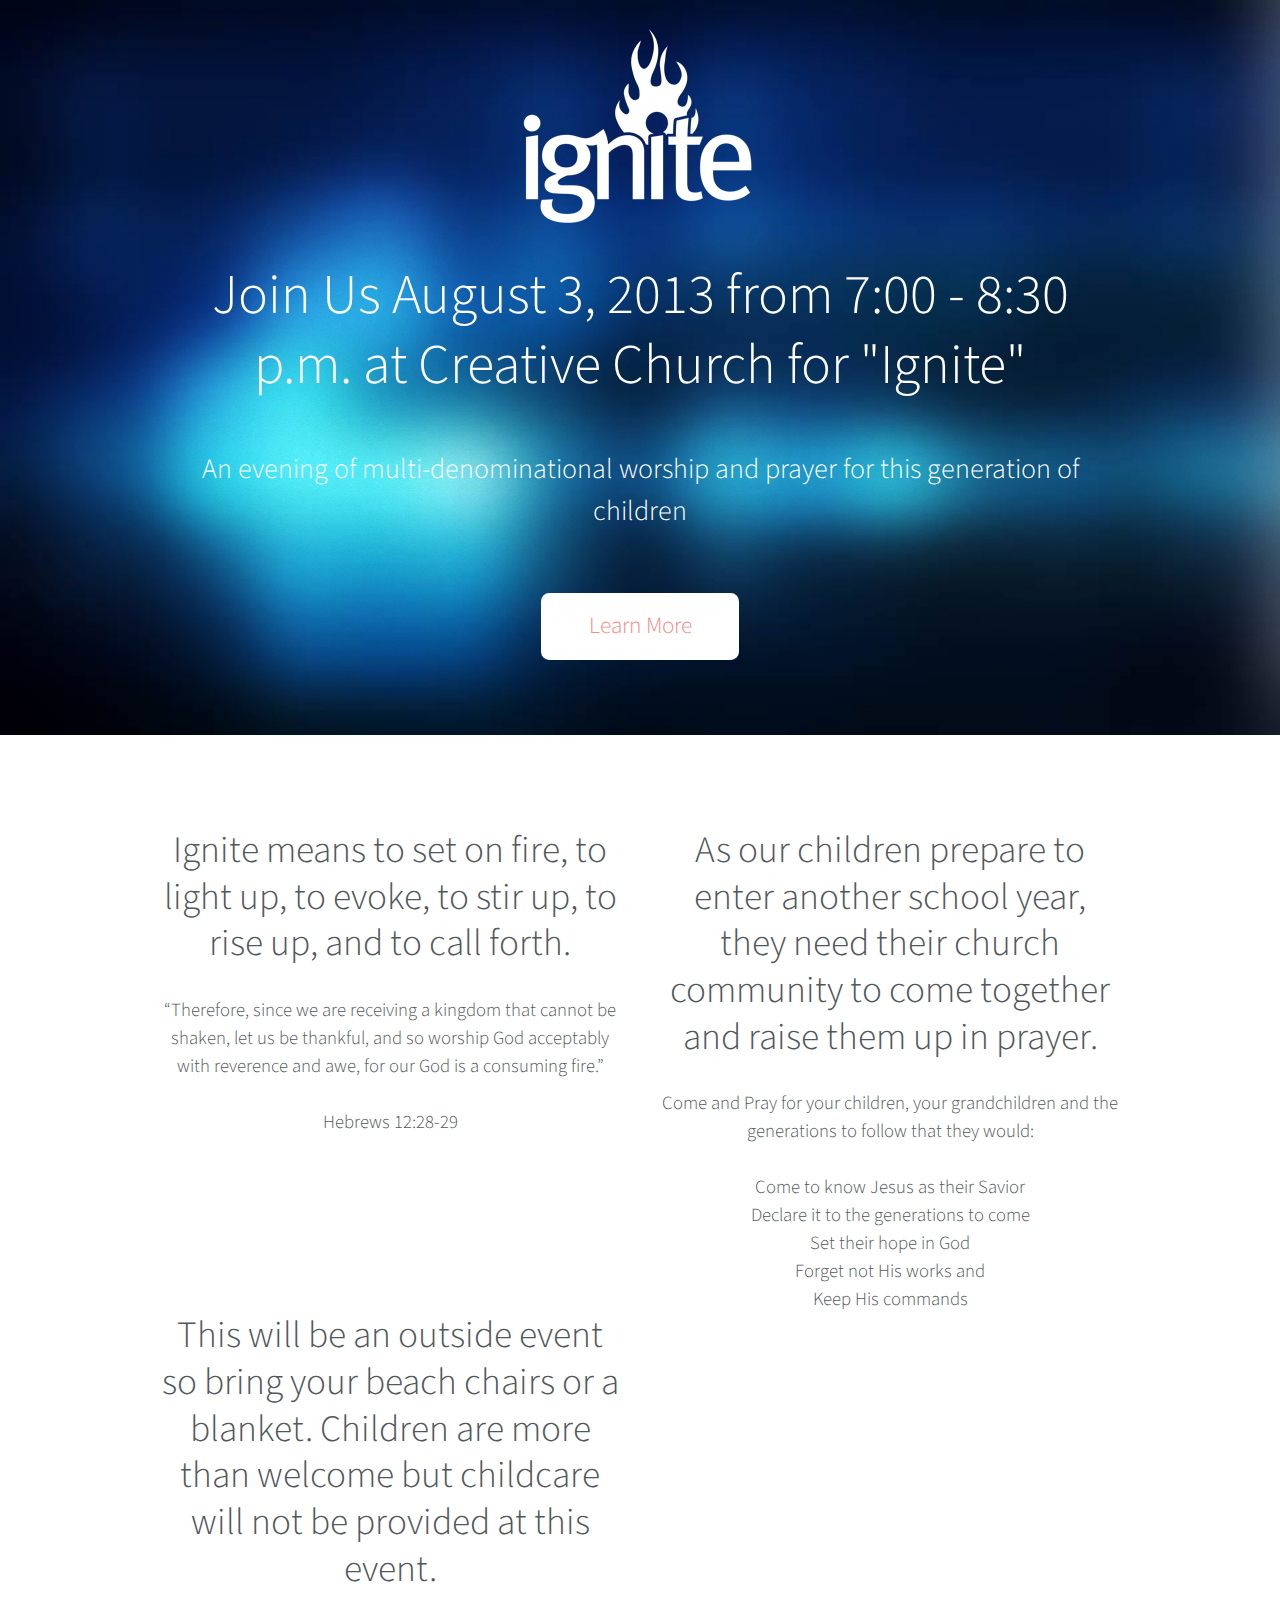
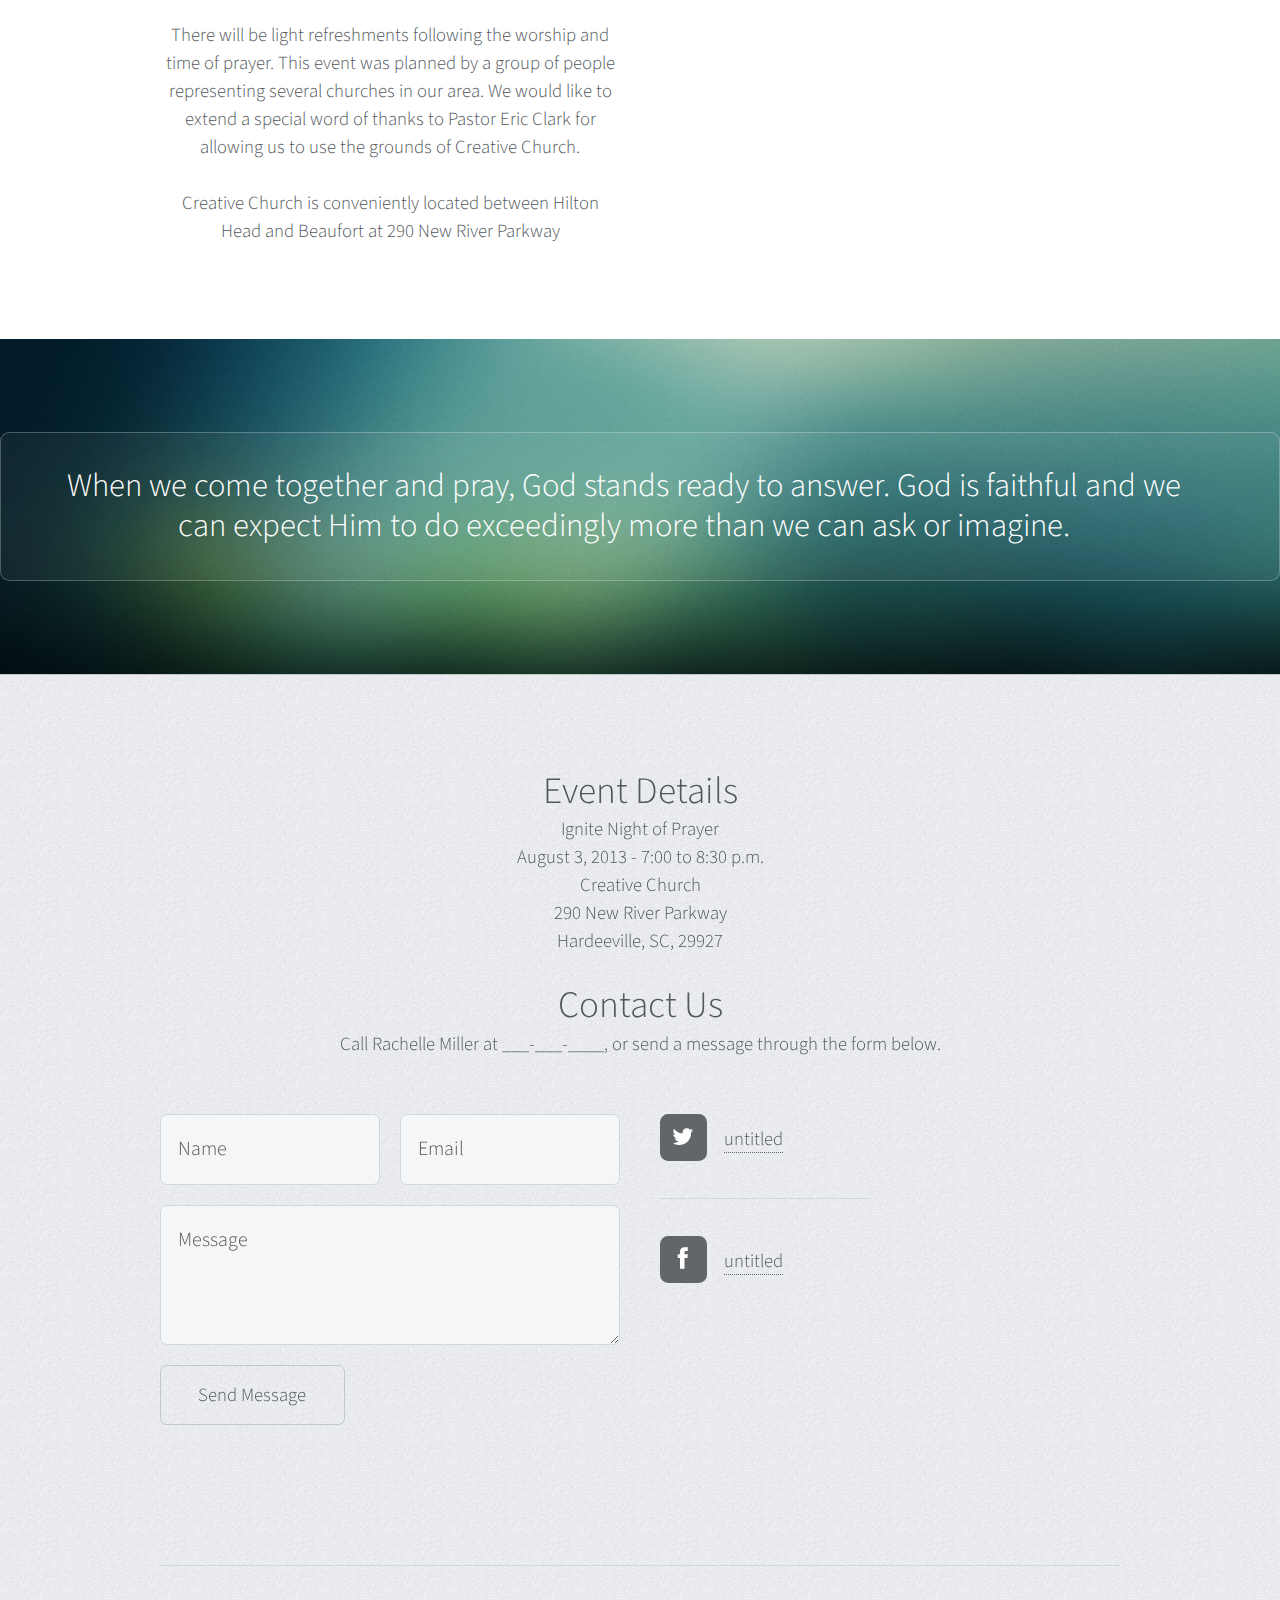
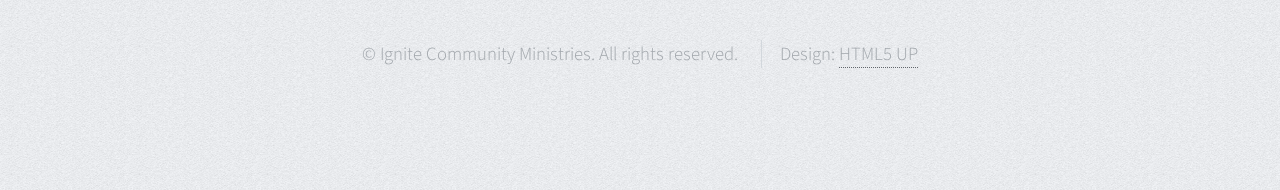
==== commit 0e8b0a3b: "adding a bunch of new stuff, new modified index" ====
--- a/new.html
+++ b/new.html
@@ -6,7 +6,7 @@
 -->
 <html>
 	<head>
-		<title>Telephasic by HTML5 UP</title>
+		<title>ignitecommunity.net</title>
 		<meta http-equiv="content-type" content="text/html; charset=utf-8" />
 		<meta name="description" content="" />
 		<meta name="keywords" content="" />
@@ -32,47 +32,30 @@
 					<div id="header" class="container">
 						
 						<!-- Logo -->
-							<h1 id="logo"><a href="index.html">Telephasic</a></h1>
+							<h1 id="logo"><a href="new.html"><img src="images/ignite-logo.png"></a></h1>
 						
 						<!-- Nav -->
+							<!--
 							<nav id="nav">
 								<ul>
-									<li>
-										<a href="">Dropdown</a>
-										<ul>
-											<li><a href="#">Lorem ipsum dolor</a></li>
-											<li><a href="#">Magna phasellus</a></li>
-											<li><a href="#">Etiam dolore nisl</a></li>
-											<li>
-												<span>Phasellus consequat</span>
-												<ul>
-													<li><a href="#">Lorem ipsum dolor</a></li>
-													<li><a href="#">Phasellus consequat</a></li>
-													<li><a href="#">Magna phasellus</a></li>
-													<li><a href="#">Etiam dolore nisl</a></li>
-												</ul>
-											</li>
-											<li><a href="#">Veroeros feugiat</a></li>
-										</ul>
-									</li>
-									<li><a href="left-sidebar.html">Left Sidebar</a></li>
-									<li class="break"><a href="right-sidebar.html">Right Sidebar</a></li>
-									<li><a href="no-sidebar.html">No Sidebar</a></li>
+									<li><a href="">Events</a></li>
+									<li><a href="">About</a></li>
+									<li class="break"><a href="">Resources</a></li>
+									<li><a href="">Contact</a></li>
 								</ul>
 							</nav>
+							-->
 
 					</div>
 
 				<!-- Hero -->
 					<section id="hero" class="container">
 						<header>
-							<h2>Telephasic is a responsive<br />
-							site template by <a href="http://html5up.net/">HTML5 UP</a></h2>
+							<h2>Join Us August 3, 2013 from 7:00 - 8:30 p.m. at Creative Church for "Ignite"</h2>
 						</header>
-						<p>Designed and built on <a href="http://skeljs.org">skelJS</a> by <a href="http://n33.co">AJ</a>. Released for free under<br />
-						the <a href="http://html5up.net/license/">Creative Commons Attribution 3.0 license</a>.</p>
+						<p>An evening of multi-denominational worship and prayer for this generation of children</p>
 						<ul class="actions">
-							<li><a href="#" class="button">Get this party started</a></li>
+							<li><a href="#" class="button">Learn More</a></li>
 						</ul>
 					</section>
 
@@ -84,34 +67,31 @@
 				<div class="container">
 					<div class="row">
 						<section class="6u feature">
-							<div class="image-wrapper first">
-								<a href="http://ineedchemicalx.deviantart.com/art/Mind-is-a-clear-stage-375431607" class="image full first"><img src="images/pic01.jpg" alt="" /></a>
-							</div>
 							<header>
-								<h2>Semper magna neque vel<br />
-								adipiscing curabitur</h2>
+								<h2>Ignite means to set on fire, to light up, to evoke, to stir up, to rise up, and to call forth.</h2>
 							</header>
-							<p>Lorem ipsum dolor sit amet consectetur et sed adipiscing elit. Curabitur vel 
-							sem sit dolor neque semper magna. Lorem ipsum dolor sit amet consectetur et sed 
-							adipiscing elit. Curabitur vel sem sit.</p>
-							<ul class="actions">
-								<li><a href="#" class="button">Elevate my awareness</a></li>
+							<p>“Therefore, since we are receiving a kingdom that cannot be shaken, let us be thankful, and so worship God acceptably with reverence and awe, for our God is a consuming fire.”</p>
+							<p>Hebrews 12:28-29</p>
+						</section>
+						<section class="6u feature">
+							<header>
+								<h2>As our children prepare to enter another school year, they need their church community to come together and raise them up in prayer.</h2>
+							</header>
+							<p>Come and Pray for your children, your grandchildren and the generations to follow that they would:</p>
+							<ul>
+								<li>Come to know Jesus as their Savior</li>
+								<li>Declare it to the generations to come</li>
+								<li>Set their hope in God</li>
+								<li>Forget not His works and</li>
+							 	<li>Keep His commands</li>
 							</ul>
 						</section>
 						<section class="6u feature">
-							<div class="image-wrapper">
-								<a href="http://ineedchemicalx.deviantart.com/art/Freebird-378379295" class="image full"><img src="images/pic02.jpg" alt="" /></a>
-							</div>
 							<header>
-								<h2>Amet lorem ipsum dolor<br />
-								sit consequat magna</h2>
+								<h2>This will be an outside event so bring your beach chairs or a blanket. Children are more than welcome but childcare will not be provided at this event.</h2>
 							</header>
-							<p>Lorem ipsum dolor sit amet consectetur et sed adipiscing elit. Curabitur vel 
-							sem sit dolor neque semper magna. Lorem ipsum dolor sit amet consectetur et sed 
-							adipiscing elit. Curabitur vel sem sit.</p>
-							<ul class="actions">
-								<li><a href="#" class="button">Elevate my awareness</a></li>
-							</ul>
+							<p>There will be light refreshments following the worship and time of prayer. This event was planned by a group of people representing several churches in our area.  We would like to extend a special word of thanks to Pastor Eric Clark for allowing us to use the grounds of Creative Church.</p>
+							<p>Creative Church is conveniently located between Hilton Head and Beaufort at 290 New River Parkway</p>
 						</section>
 					</div>
 				</div>
@@ -122,46 +102,7 @@
 			<div id="promo-wrapper">
 			
 				<section id="promo">
-					<h2>Neque semper magna et lorem ipsum adipiscing</h2>
-					<a href="http://ineedchemicalx.deviantart.com/art/A-breath-of-Hope-366359145" class="button">Breach the thresholds</a>
-				</section>
-			
-			</div>
-			
-		<!-- Features 2 -->
-			<div class="wrapper">
-			
-				<section class="container">
-					<header class="major">
-						<h2>Sed magna consequat lorem curabitur tempus</h2>
-						<span>Elit aliquam vulputate egestas euismod nunc semper vehicula lorem blandit</span>
-					</header>
-					<div class="row features">
-						<section class="4u feature">
-							<div class="image-wrapper first">
-								<a href="http://ineedchemicalx.deviantart.com/art/Time-goes-by-too-fast-335982438" class="image full"><img src="images/pic03.jpg" alt="" /></a>
-							</div>
-							<p>Lorem ipsum dolor sit amet consectetur et sed adipiscing elit. Curabitur 
-							vel sem sit dolor neque semper magna lorem ipsum.</p>
-						</section>
-						<section class="4u feature">
-							<div class="image-wrapper">
-								<a href="http://ineedchemicalx.deviantart.com/art/Kingdom-of-the-Wind-348268044" class="image full"><img src="images/pic04.jpg" alt="" /></a>
-							</div>
-							<p>Lorem ipsum dolor sit amet consectetur et sed adipiscing elit. Curabitur 
-							vel sem sit dolor neque semper magna lorem ipsum.</p>
-						</section>
-						<section class="4u feature">
-							<div class="image-wrapper">
-								<a href="http://ineedchemicalx.deviantart.com/art/Elysium-355393900" class="image full"><img src="images/pic05.jpg" alt="" /></a>
-							</div>
-							<p>Lorem ipsum dolor sit amet consectetur et sed adipiscing elit. Curabitur 
-							vel sem sit dolor neque semper magna lorem ipsum.</p>
-						</section>
-					</div>
-					<ul class="actions major">
-						<li><a href="#" class="button">Elevate my awareness</a></li>
-					</ul>
+					<h2>When we come together and pray, God stands ready to answer.  God is faithful and we can expect Him to do exceedingly more than we can ask or imagine.</h2>
 				</section>
 			
 			</div>
@@ -172,9 +113,16 @@
 				<!-- Footer -->
 					<div id="footer" class="container">
 						<header class="major">
-							<h2>Euismod aliquam vehicula lorem</h2>
-							<span>Lorem ipsum dolor sit amet consectetur et sed adipiscing elit. Curabitur vel sem sit<br />
-							dolor neque semper magna lorem ipsum feugiat veroeros lorem ipsum dolore.</span>
+							<h2>Event Details</h2>
+							<ul>
+								<li>Ignite Night of Prayer</li>
+								<li>August 3, 2013 - 7:00 to 8:30 p.m.</li>
+								<li>Creative Church</li>
+								<li>290 New River Parkway</li>
+								<li>Hardeeville, SC, 29927</li>
+							</ul>
+							<h2>Contact Us</h2>
+							<p>Call Rachelle Miller at ___-___-____, or send a message through the form below.</p>
 						</header>
 						<div class="row">
 							<section class="6u">
@@ -196,7 +144,6 @@
 										<div class="12u">
 											<ul class="actions">
 												<li><a href="#" class="button">Send Message</a></li>
-												<li><a href="#" class="button">Clear Form</a></li>
 											</ul>
 										</div>
 									</div>
@@ -207,12 +154,6 @@
 									<ul class="divided icons 6u">
 										<li class="icon icon-twitter"><a href="#"><span class="extra">twitter.com/</span>untitled</a></li>
 										<li class="icon icon-facebook"><a href="#"><span class="extra">facebook.com/</span>untitled</a></li>
-										<li class="icon icon-dribbble"><a href="#"><span class="extra">dribbble.com/</span>untitled</a></li>
-									</ul>
-									<ul class="divided icons 6u">
-										<li class="icon icon-linkedin"><a href="#"><span class="extra">linkedin.com/</span>untitled</a></li>
-										<li class="icon icon-youtube"><a href="#"><span class="extra">youtube.com/</span>untitled</a></li>
-										<li class="icon icon-pinterest"><a href="#"><span class="extra">pinterest.com/</span>untitled</a></li>
 									</ul>
 								</div>
 							</section>
@@ -222,8 +163,7 @@
 				<!-- Copyright -->
 					<div id="copyright" class="container">
 						<ul class="menu">
-							<li>&copy; Untitled. All rights reserved.</li>
-							<li>Demo images: <a href="http://ineedchemicalx.deviantart.com/">Felicia Simion</a></li>
+							<li>&copy; Ignite Community Ministries. All rights reserved.</li>
 							<li>Design: <a href="http://html5up.net/">HTML5 UP</a></li>
 						</ul>
 					</div>
--- a/css/style.css
+++ b/css/style.css
@@ -905,7 +905,7 @@
 
 	#header-wrapper
 	{
-		position: relative;
+		/*position: relative;
 		background: #f08c89;
 		background-image: url('images/header.svg');
 		background-image: url('images/header.svg'), -moz-linear-gradient(75deg, #FF7088 15%, #F2B69D 55%);
@@ -913,6 +913,8 @@
 		background-image: url('images/header.svg'), -o-linear-gradient(75deg, #FF7088 15%, #F2B69D 55%);
 		background-image: url('images/header.svg'), -ms-linear-gradient(75deg, #FF7088 15%, #F2B69D 55%);
 		background-image: url('images/header.svg'), linear-gradient(75deg, #FF7088 15%, #F2B69D 55%);
+		*/
+		background: #ffcc33 url('images/ignite-background-03.jpg') 100% 100%;
 	}
 	
 		#header-wrapper:before
@@ -941,9 +943,10 @@
 	{
 		position: relative;
 		border-top: solid 1px #c2c7cc;
-		background-image: url('images/footer.svg');
+		/*background-image: url('images/footer.svg');
 		background-size: 100% 100%;
-		-webkit-transform: translate3d(0,0,0);
+		-webkit-transform: translate3d(0,0,0);*/
+		background-image: url('images/ignite-background-04.jpg') 100% 100%;
 	}
 
 		#footer-wrapper:before
--- a/css/style-n1.css
+++ b/css/style-n1.css
@@ -46,7 +46,7 @@
 	{
 		position: absolute;
 		z-index: 1;
-		top: 0;
+		top: 1em;
 		left: 50%;
 		width: 15em;
 		margin-left: -7.5em;
@@ -58,25 +58,17 @@
 			display: block;
 			width: 100%;
 			height: 100%;
-			line-height: 4em;
-			background: rgba(255,255,255,0.15);
-			border: 0;
-			border: solid 1px rgba(255,255,255,0.75);
-			border-top: 0;
-			border-radius: 0 0 0.35em 0.35em;
-			color: #fff;
 			display: inline-block;
-			font-weight: 600;
-			letter-spacing: 3px;
 			text-align: center;
-			text-transform: uppercase;
+			border-bottom:none!important;
+			/*background:url('images/ignite-logo-temp-big.png') no-repeat center;*/
 		}
 
 	#nav
 	{
 		text-align: center;
 		position: absolute;
-		top: 0;
+		top: 1em;
 		left: 0;
 		width: 100%;
 		height: 4em;
@@ -253,6 +245,7 @@
 
 	#hero
 	{
+		padding: 3em 0 0 0;
 	}
 	
 		#hero h2
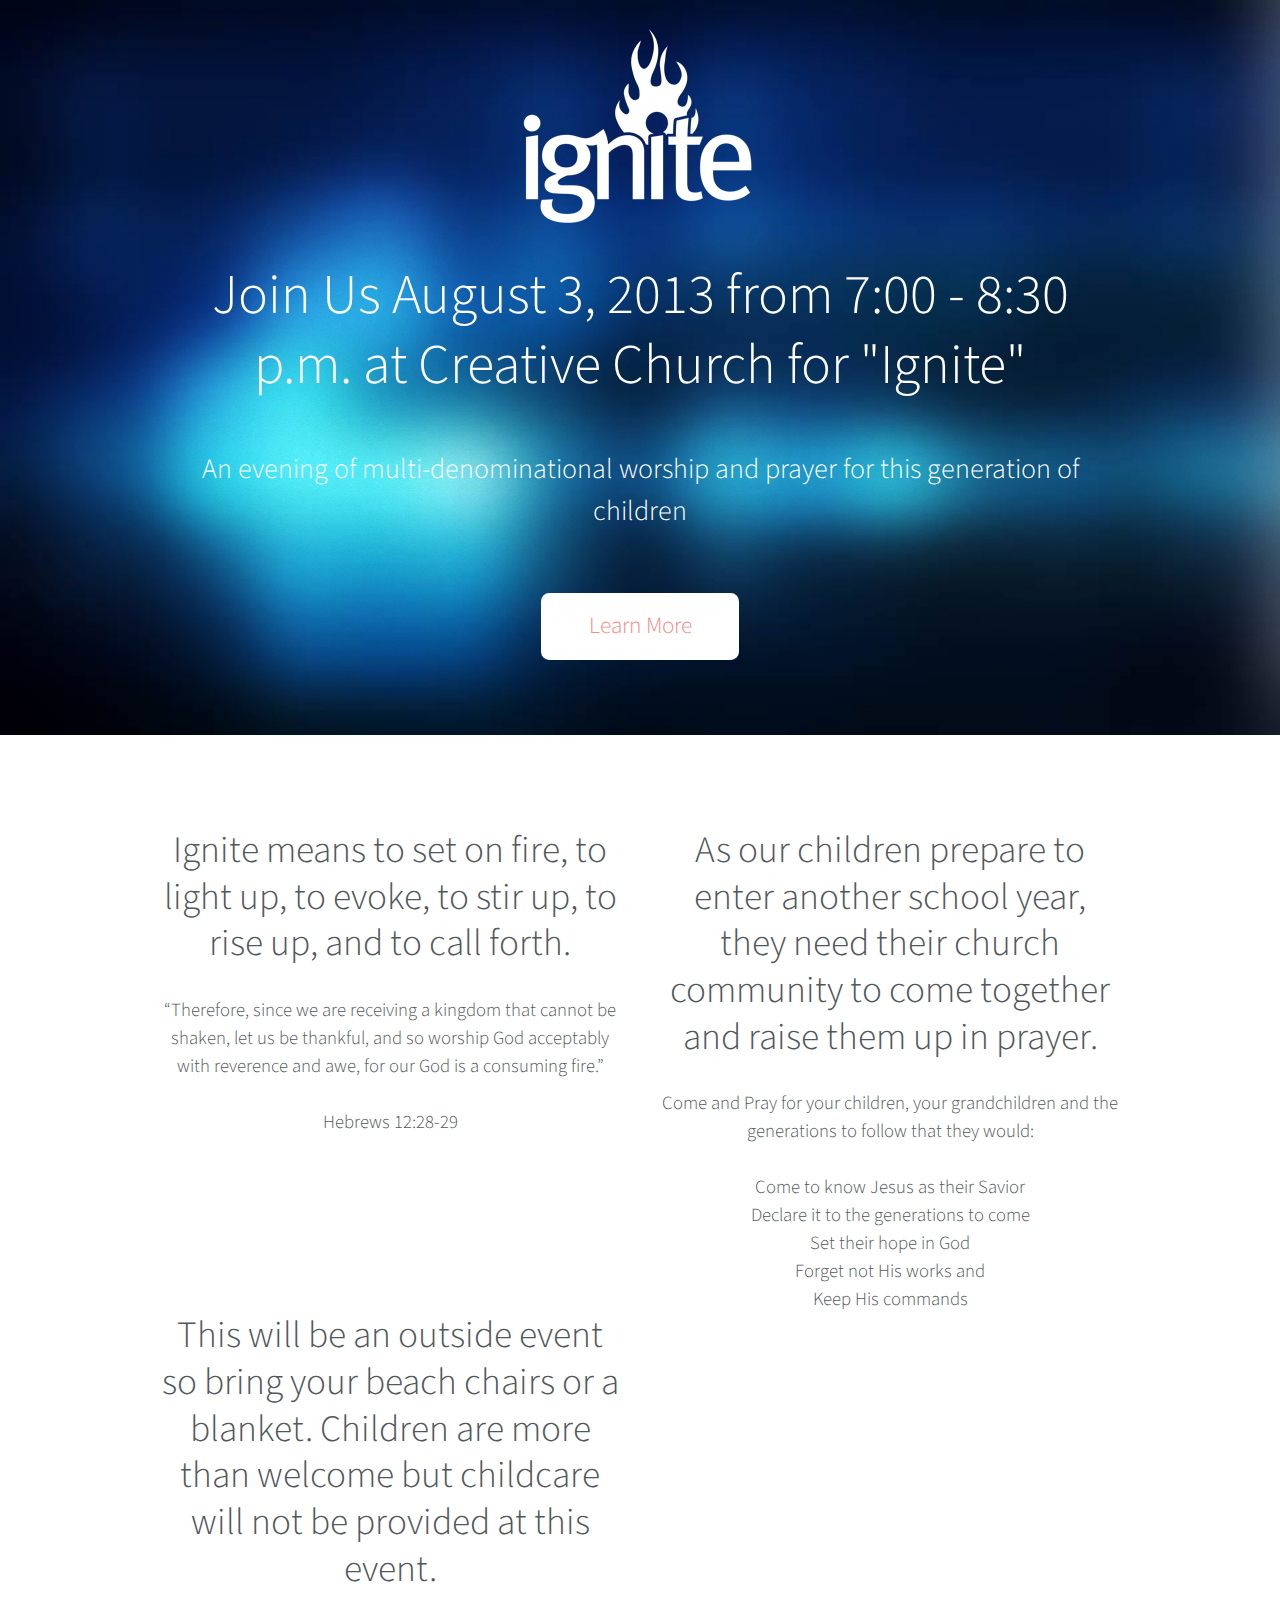
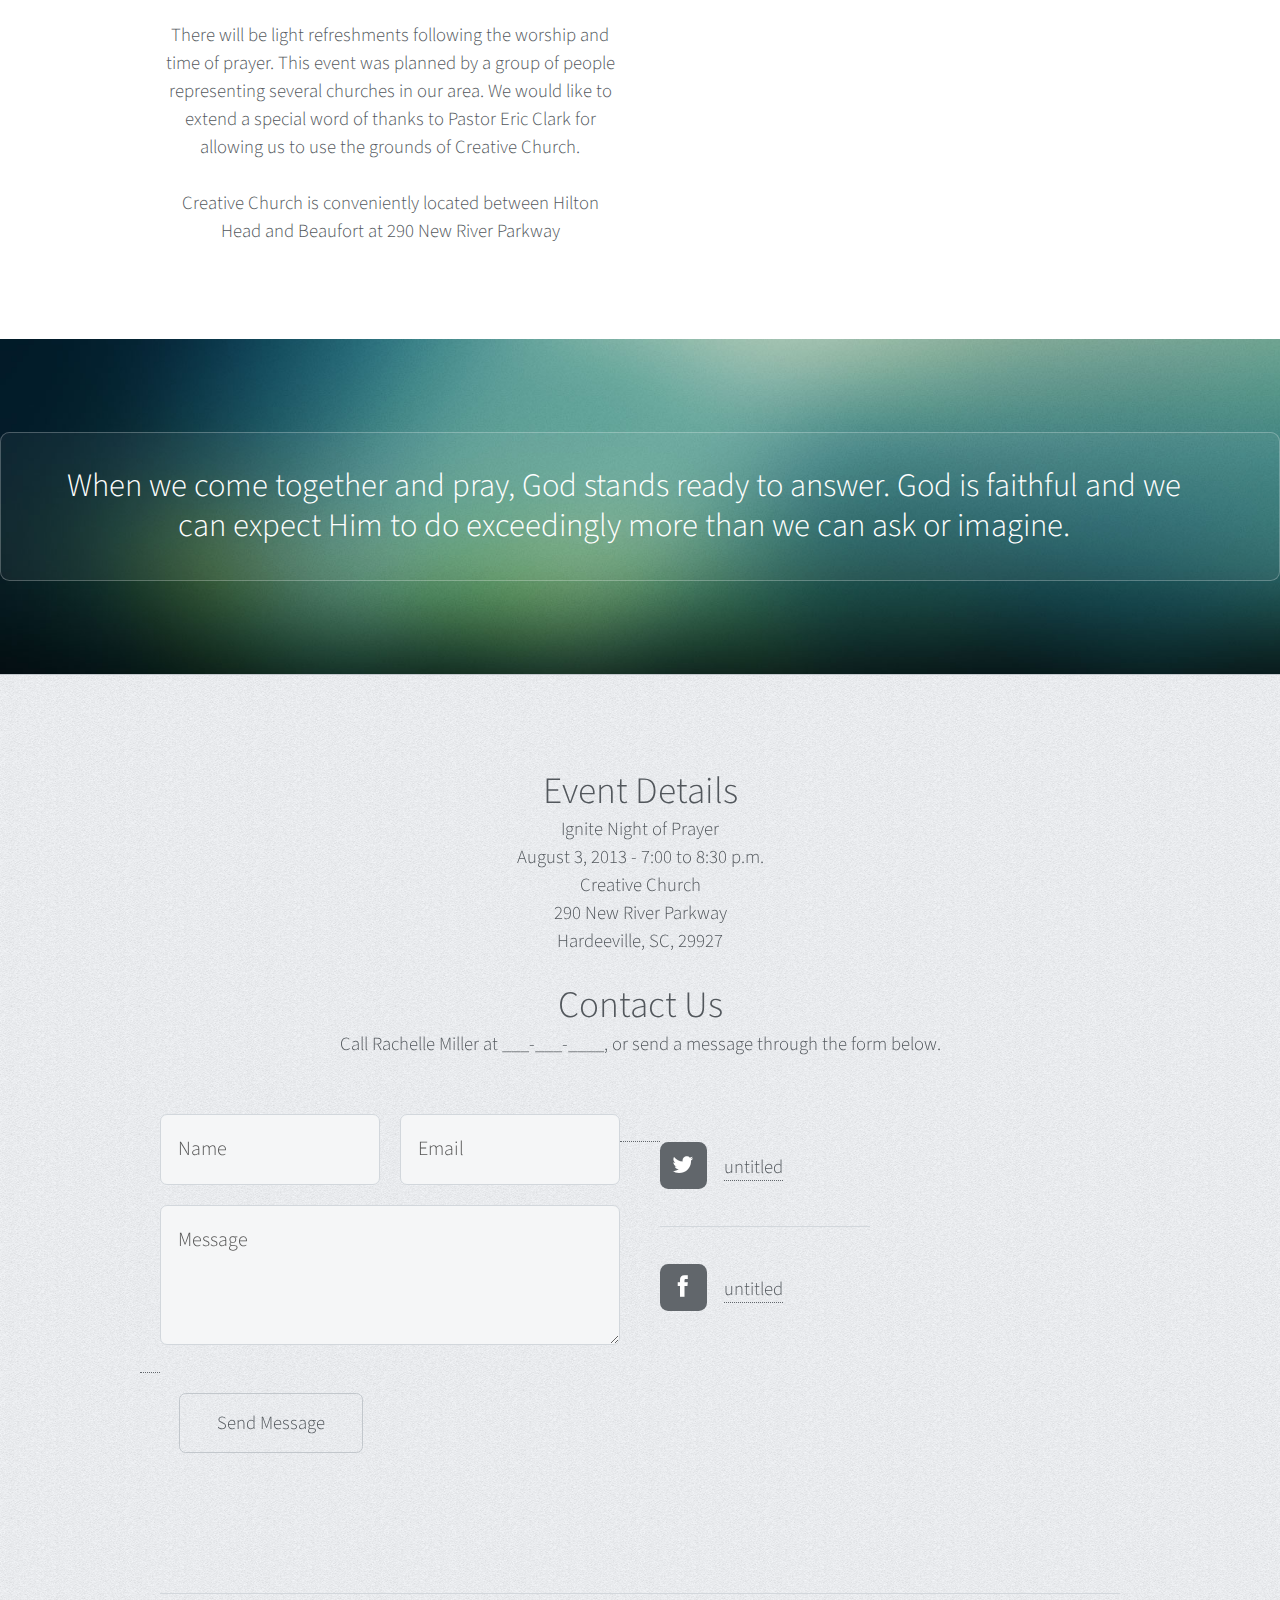
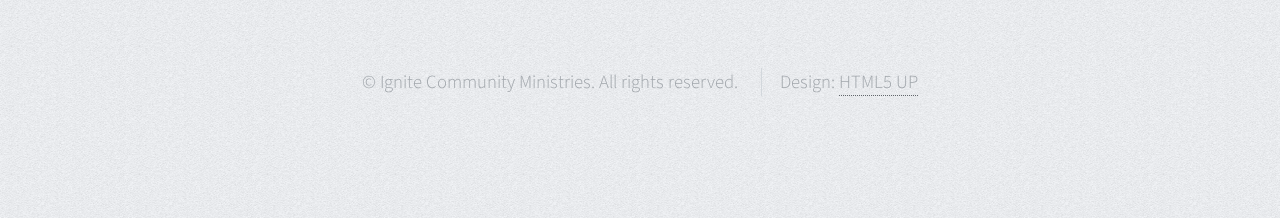
==== commit 6d90368b: "adding updated new.html file" ====
--- a/new.html
+++ b/new.html
@@ -55,7 +55,7 @@
 						</header>
 						<p>An evening of multi-denominational worship and prayer for this generation of children</p>
 						<ul class="actions">
-							<li><a href="#" class="button">Learn More</a></li>
+							<li><a href="#contactDetails" class="button">Learn More</a></li>
 						</ul>
 					</section>
 
@@ -113,6 +113,7 @@
 				<!-- Footer -->
 					<div id="footer" class="container">
 						<header class="major">
+							<a name="contactDetails">
 							<h2>Event Details</h2>
 							<ul>
 								<li>Ignite Night of Prayer</li>
